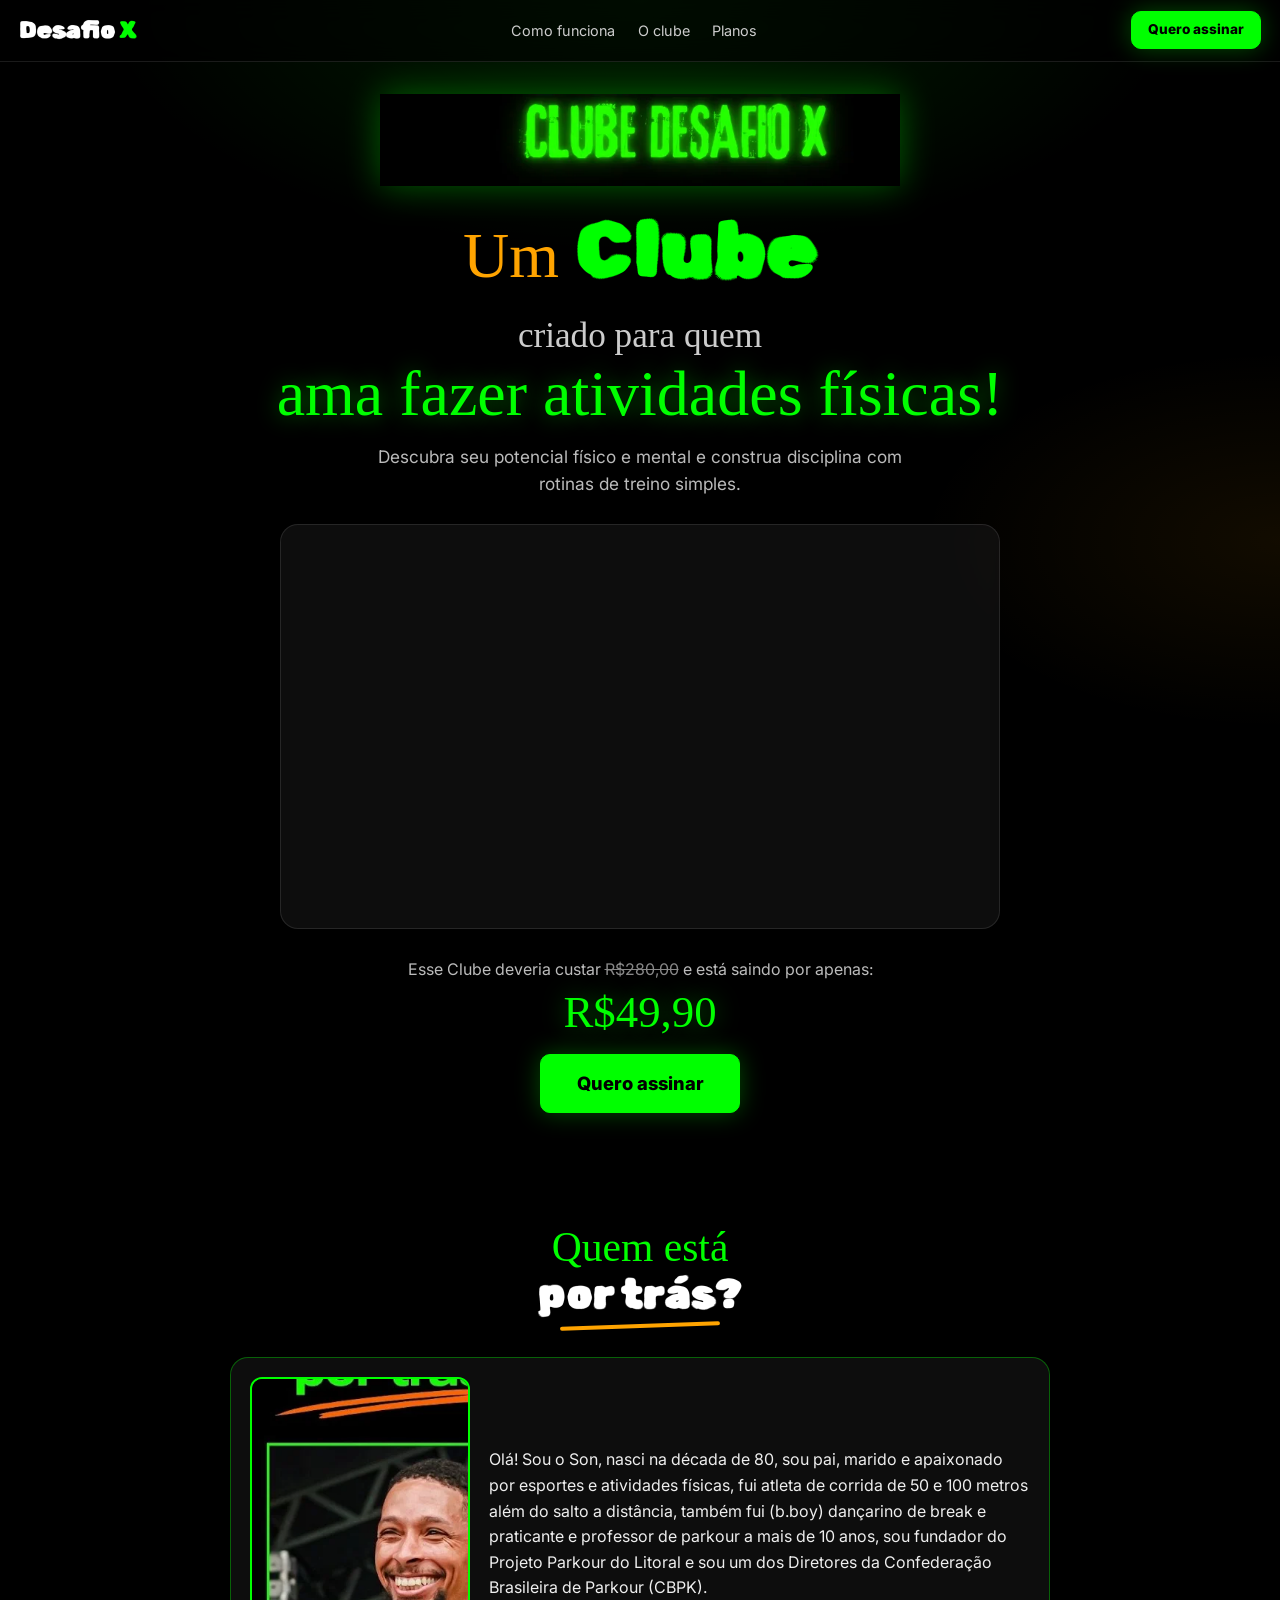
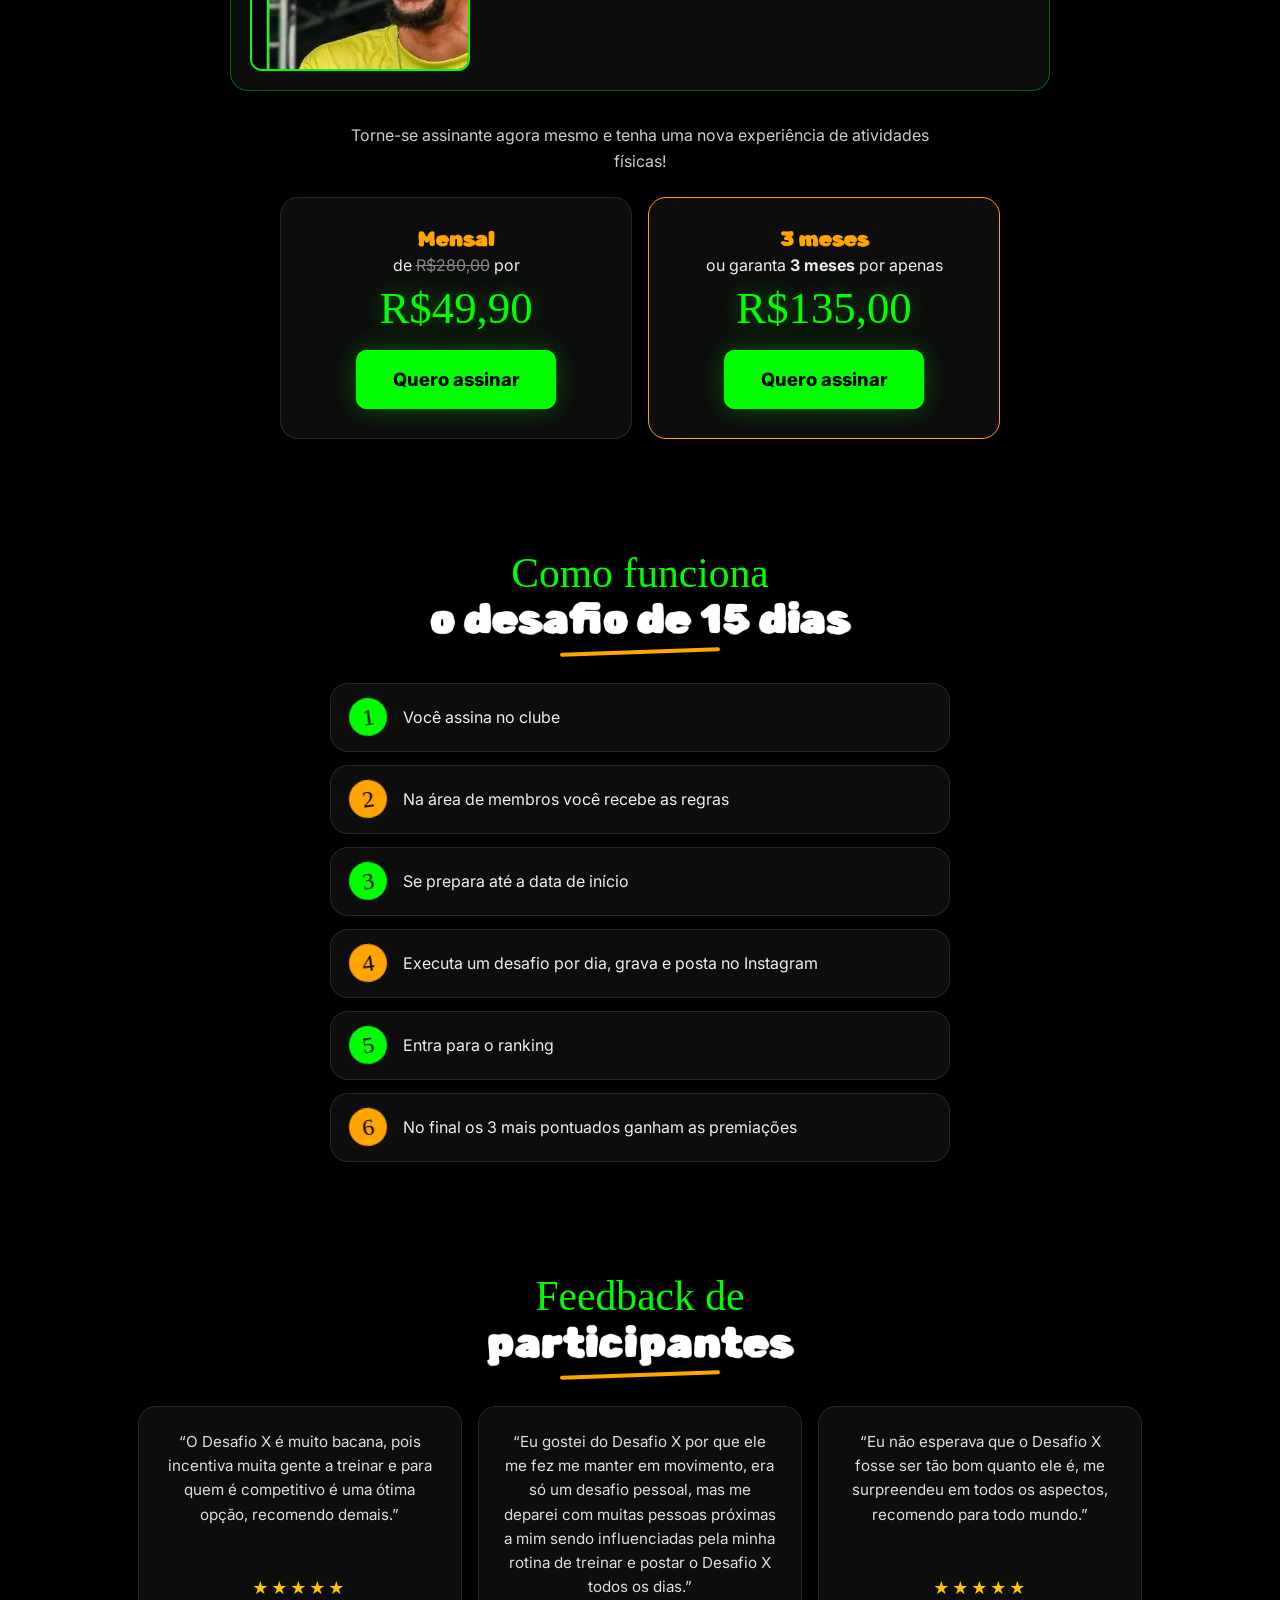
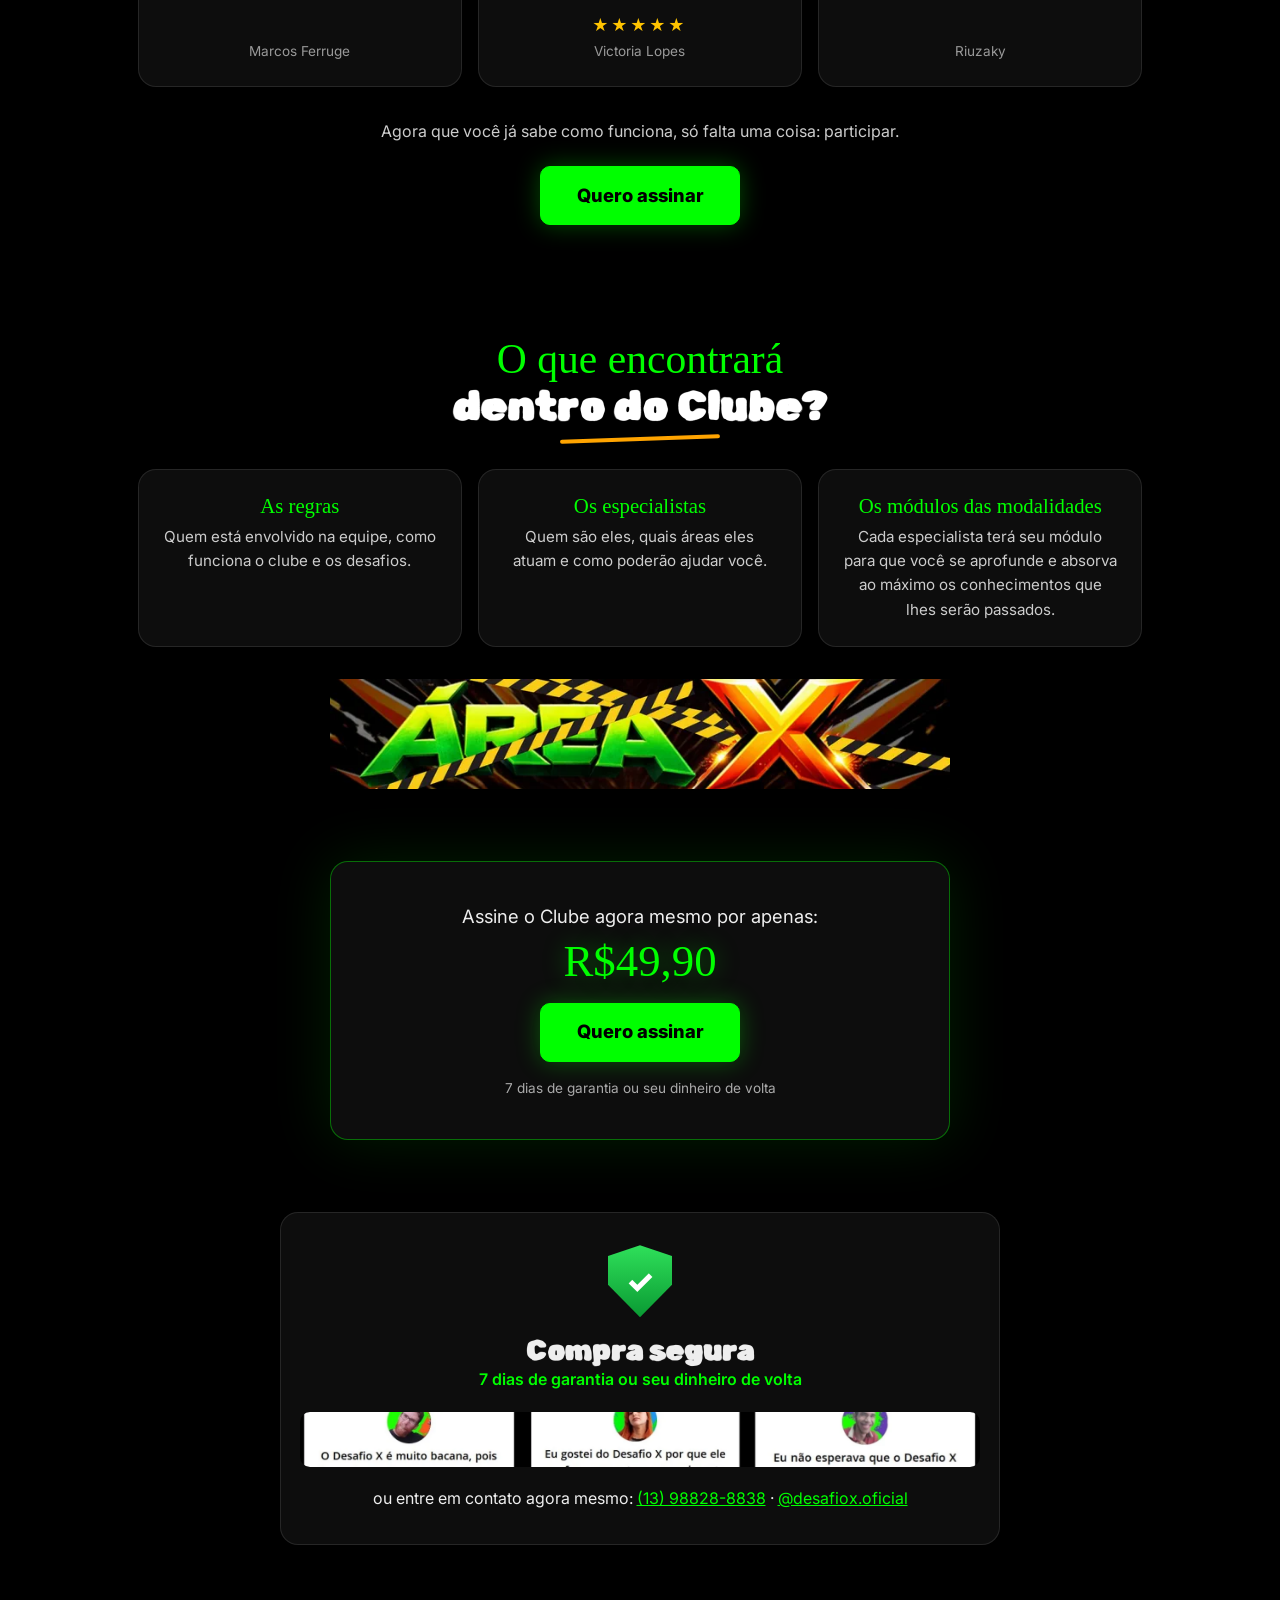
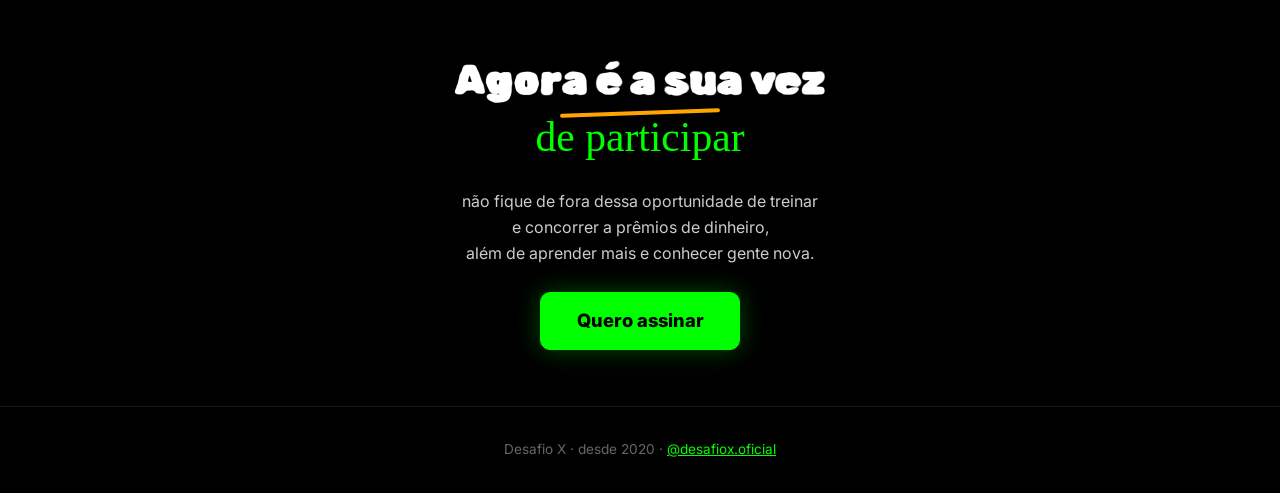
==== index.html @ 3791767a "Desafio X landing page" ====
<!doctype html>
<html lang="pt-BR">
<head>
<meta charset="utf-8">
<meta name="viewport" content="width=device-width,initial-scale=1">
<title>Clube Desafio X — treine, poste e concorra a prêmios em dinheiro</title>
<meta name="description" content="Um clube criado para quem ama fazer atividades físicas. Assine por R$49,90/mês ou 3 meses por R$135,00. 7 dias de garantia.">
<meta property="og:title" content="Clube Desafio X"><meta property="og:image" content="assets/clube-desafio-x.webp">
<meta name="theme-color" content="#000000">
<link rel="preconnect" href="https://fonts.googleapis.com"><link rel="preconnect" href="https://fonts.gstatic.com" crossorigin>
<link href="https://fonts.googleapis.com/css2?family=Rubik+Spray+Paint&family=Permanent+Marker&family=Inter:wght@400;600;800&display=swap" rel="stylesheet">
<link rel="stylesheet" href="css/style.css">
</head>
<body>
<header class="nav">
  <a href="#topo" class="logo">Desafio <span>X</span></a>
  <nav><a href="#como-funciona">Como funciona</a><a href="#clube">O clube</a><a href="#planos">Planos</a></nav>
  <a class="btn btn-sm" href="https://pay.kiwify.com.br/g9sPenn">Quero assinar</a>
</header>

<main id="topo">
<section class="hero">
  <img class="hero-banner" src="assets/clube-desafio-x.webp" alt="Clube Desafio X" width="720" height="128">
  <h1><span class="tag">Um</span> <span class="spray">Clube</span><br><small>criado para quem</small><br><em>ama fazer atividades físicas!</em></h1>
  <p class="lead">Descubra seu potencial físico e mental e construa disciplina com rotinas de treino simples.</p>
  <div class="video card"><iframe src="https://www.youtube-nocookie.com/embed/Js1DdmX9oyU" title="Desafio X" loading="lazy" allow="encrypted-media; picture-in-picture" allowfullscreen></iframe></div>
  <p class="price-line">Esse Clube deveria custar <s>R$280,00</s> e está saindo por apenas:</p>
  <p class="big-price">R$49,90</p>
  <a class="btn" href="https://pay.kiwify.com.br/g9sPenn">Quero assinar</a>
</section>

<section id="quem" class="sec">
  <h2 class="graf">Quem está <b>por trás?</b></h2>
  <div class="card bio">
    <img src="assets/son.webp" alt="Son, fundador do Desafio X" width="292" height="392" loading="lazy">
    <p>Olá! Sou o Son, nasci na década de 80, sou pai, marido e apaixonado por esportes e atividades físicas, fui atleta de corrida de 50 e 100 metros além do salto a distância, também fui (b.boy) dançarino de break e praticante e professor de parkour a mais de 10 anos, sou fundador do Projeto Parkour do Litoral e sou um dos Diretores da Confederação Brasileira de Parkour (CBPK).</p>
  </div>
  <p class="center">Torne-se assinante agora mesmo e tenha uma nova experiência de atividades físicas!</p>
  <div class="plans" id="planos">
    <div class="card plan"><span class="pl">Mensal</span><p>de <s>R$280,00</s> por</p><p class="big-price">R$49,90</p><a class="btn" href="https://pay.kiwify.com.br/g9sPenn">Quero assinar</a></div>
    <div class="card plan hot"><span class="pl">3 meses</span><p>ou garanta <b>3 meses</b> por apenas</p><p class="big-price">R$135,00</p><a class="btn" href="https://pay.kiwify.com.br/g9sPenn">Quero assinar</a></div>
  </div>
</section>

<section id="como-funciona" class="sec">
  <h2 class="graf">Como funciona <b>o desafio de 15 dias</b></h2>
  <ol class="steps">
    <li class="card">Você assina no clube</li>
    <li class="card">Na área de membros você recebe as regras</li>
    <li class="card">Se prepara até a data de início</li>
    <li class="card">Executa um desafio por dia, grava e posta no Instagram</li>
    <li class="card">Entra para o ranking</li>
    <li class="card">No final os 3 mais pontuados ganham as premiações</li>
  </ol>
</section>

<section id="feedback" class="sec">
  <h2 class="graf">Feedback de <b>participantes</b></h2>
  <div class="reviews">
    <figure class="card"><blockquote>“O Desafio X é muito bacana, pois incentiva muita gente a treinar e para quem é competitivo é uma ótima opção, recomendo demais.”</blockquote><div class="stars">★★★★★</div><figcaption>Marcos Ferruge</figcaption></figure>
    <figure class="card"><blockquote>“Eu gostei do Desafio X por que ele me fez me manter em movimento, era só um desafio pessoal, mas me deparei com muitas pessoas próximas a mim sendo influenciadas pela minha rotina de treinar e postar o Desafio X todos os dias.”</blockquote><div class="stars">★★★★★</div><figcaption>Victoria Lopes</figcaption></figure>
    <figure class="card"><blockquote>“Eu não esperava que o Desafio X fosse ser tão bom quanto ele é, me surpreendeu em todos os aspectos, recomendo para todo mundo.”</blockquote><div class="stars">★★★★★</div><figcaption>Riuzaky</figcaption></figure>
  </div>
  <p class="center">Agora que você já sabe como funciona, só falta uma coisa: participar.</p>
  <a class="btn" href="https://pay.kiwify.com.br/g9sPenn">Quero assinar</a>
</section>

<section id="clube" class="sec">
  <h2 class="graf">O que encontrará <b>dentro do Clube?</b></h2>
  <div class="features">
    <div class="card"><h3>As regras</h3><p>Quem está envolvido na equipe, como funciona o clube e os desafios.</p></div>
    <div class="card"><h3>Os especialistas</h3><p>Quem são eles, quais áreas eles atuam e como poderão ajudar você.</p></div>
    <div class="card"><h3>Os módulos das modalidades</h3><p>Cada especialista terá seu módulo para que você se aprofunde e absorva ao máximo os conhecimentos que lhes serão passados.</p></div>
  </div>
  <a href="https://pay.kiwify.com.br/g9sPenn" class="areax"><img src="assets/area-x.webp" alt="Área X" width="720" height="128" loading="lazy"></a>
</section>

<section class="sec cta card glow">
  <p class="pre">Assine o Clube agora mesmo por apenas:</p>
  <p class="big-price">R$49,90</p>
  <a class="btn" href="https://pay.kiwify.com.br/g9sPenn">Quero assinar</a>
  <p class="small">7 dias de garantia ou seu dinheiro de volta</p>
</section>

<section class="sec">
  <div class="card secure">
    <div class="shield">✓</div>
    <h2>Compra segura</h2>
    <p class="g">7 dias de garantia ou seu dinheiro de volta</p>
    <img src="assets/pagamentos.webp" alt="Visa, Mastercard, Maestro e Pix" width="1600" height="130" loading="lazy">
    <p>ou entre em contato agora mesmo: <a href="https://wa.me/5513988288838">(13) 98828-8838</a> · <a href="https://instagram.com/desafiox.oficial">@desafiox.oficial</a></p>
  </div>
</section>

<section class="sec final">
  <h2 class="graf"><b>Agora é a sua vez</b> de participar</h2>
  <p>não fique de fora dessa oportunidade de treinar<br>e concorrer a prêmios de dinheiro,<br>além de aprender mais e conhecer gente nova.</p>
  <a class="btn" href="https://pay.kiwify.com.br/g9sPenn">Quero assinar</a>
</section>
</main>
<footer>Desafio X · desde 2020 · <a href="https://instagram.com/desafiox.oficial">@desafiox.oficial</a></footer>
</body></html>
---- css/style.css ----
:root{--g:#00ff00;--o:#ffa400;--bg:#000;--card:rgba(255,255,255,.05);--line:rgba(255,255,255,.1)}
*{box-sizing:border-box;margin:0}
html{scroll-behavior:smooth}
body{background:#000;color:#eee;font:16px/1.6 Inter,system-ui,sans-serif;-webkit-font-smoothing:antialiased;
 background-image:radial-gradient(60% 40% at 50% 0,rgba(0,255,0,.12),transparent 70%),radial-gradient(40% 30% at 100% 60%,rgba(255,164,0,.07),transparent 70%);background-attachment:fixed}
a{color:var(--g)}
img{max-width:100%;height:auto;display:block}
.nav{position:sticky;top:0;z-index:9;display:flex;align-items:center;gap:1rem;justify-content:space-between;padding:.7rem 1.2rem;background:rgba(0,0,0,.6);backdrop-filter:blur(12px);border-bottom:1px solid var(--line)}
.logo{font:1.5rem 'Rubik Spray Paint',cursive;color:#fff;text-decoration:none}.logo span{color:var(--g)}
.nav nav{display:none;gap:1.4rem}.nav nav a{color:#ccc;text-decoration:none;font-size:.9rem}.nav nav a:hover{color:var(--g)}
@media(min-width:800px){.nav nav{display:flex}}
main{max-width:1040px;margin:auto;padding:0 1.1rem}
.sec,.hero{padding:3.5rem 0;text-align:center}
.hero{padding-top:2rem}
.hero-banner{margin:0 auto 1.4rem;width:min(520px,100%);filter:drop-shadow(0 0 18px rgba(0,255,0,.35))}
h1{font-family:'Permanent Marker',cursive;font-weight:400;line-height:1.05;font-size:clamp(2.2rem,7vw,4rem)}
h1 small{font-size:.55em;color:#ccc}h1 em{font-style:normal;color:var(--g);text-shadow:0 0 22px rgba(0,255,0,.45)}
.spray{font-family:'Rubik Spray Paint',cursive;color:var(--g);font-size:1.25em}
.tag{color:var(--o)}
.lead{max-width:560px;margin:1rem auto 1.6rem;color:#bbb;font-size:1.08rem}
.card{background:var(--card);border:1px solid var(--line);border-radius:18px;backdrop-filter:blur(8px)}
.video{max-width:720px;margin:0 auto 1.8rem;aspect-ratio:16/9;overflow:hidden;padding:0}
.video iframe{width:100%;height:100%;border:0}
.price-line{color:#bbb}s{color:#888}
.big-price{font:2.8rem 'Permanent Marker',cursive;color:var(--g);text-shadow:0 0 24px rgba(0,255,0,.4);margin:.2rem 0 1rem}
.btn{display:inline-block;font-weight:800;font-size:1.15rem;background:var(--g);color:#000;border:1px solid var(--g);border-radius:10px;padding:.85rem 2.2rem;text-decoration:none;transition:.25s;box-shadow:0 0 24px rgba(0,255,0,.3)}
.btn:hover{background:#000;color:#fff;border-color:#fff;box-shadow:none}
.btn-sm{font-size:.85rem;padding:.45rem 1rem}
.graf{font:400 clamp(1.8rem,5vw,2.6rem)/1.1 'Permanent Marker',cursive;color:var(--g);margin-bottom:1.8rem}
.graf b{display:block;font-family:'Rubik Spray Paint',cursive;font-weight:400;color:#fff;position:relative}
.graf b::after{content:"";display:block;width:160px;height:4px;margin:.5rem auto 0;background:var(--o);border-radius:4px;transform:rotate(-2deg)}
.bio{display:grid;gap:1.2rem;padding:1.2rem;text-align:left;align-items:center;max-width:820px;margin:0 auto 2rem;border-color:rgba(0,255,0,.35)}
.bio img{border-radius:12px;border:2px solid var(--g);width:180px;margin:auto}
@media(min-width:700px){.bio{grid-template-columns:220px 1fr}.bio img{width:100%}}
.center{max-width:600px;margin:0 auto 1.4rem;color:#ccc}
.plans{display:grid;gap:1rem;max-width:720px;margin:auto}
@media(min-width:640px){.plans{grid-template-columns:1fr 1fr}}
.plan{padding:1.8rem 1rem}.plan.hot{border-color:var(--o)}
.pl{font:1.3rem 'Rubik Spray Paint',cursive;color:var(--o)}
.steps{list-style:none;padding:0;display:grid;gap:.8rem;max-width:620px;margin:auto;counter-reset:s}
.steps li{counter-increment:s;display:flex;align-items:center;gap:1rem;padding:.9rem 1.1rem;text-align:left}
.steps li::before{content:counter(s);flex:none;width:2.4rem;height:2.4rem;display:grid;place-items:center;font:1.5rem 'Permanent Marker',cursive;color:#000;background:var(--g);border-radius:50%;transform:rotate(-8deg)}
.steps li:nth-child(even)::before{background:var(--o)}
.reviews,.features{display:grid;gap:1rem;margin-bottom:2rem}
@media(min-width:800px){.reviews,.features{grid-template-columns:repeat(3,1fr)}}
.reviews figure{padding:1.4rem;margin:0;display:flex;flex-direction:column;justify-content:space-between}
blockquote{color:#ddd;font-size:.95rem}.stars{color:#ffc400;margin:.8rem 0 .2rem;letter-spacing:2px}
figcaption{color:#999;font-size:.85rem}
.features .card{padding:1.5rem}.features h3{font:1.3rem 'Permanent Marker',cursive;color:var(--g);font-weight:400;margin-bottom:.4rem}
.features p{color:#ccc;font-size:.95rem}
.areax img{margin:auto;width:min(620px,100%);transition:transform .3s}.areax:hover img{transform:scale(1.03)}
.cta{padding:2.5rem 1rem;max-width:620px;margin:1rem auto}
.glow{border-color:rgba(0,255,0,.4);box-shadow:0 0 60px rgba(0,255,0,.12)}
.pre{font-size:1.15rem}.small{font-size:.85rem;color:#aaa;margin-top:1rem}
.secure{max-width:720px;margin:auto;padding:2rem 1.2rem}
.shield{width:64px;height:72px;margin:0 auto 1rem;display:grid;place-items:center;font-size:2rem;font-weight:800;color:#fff;background:linear-gradient(#2fe05a,#0a9a33);clip-path:polygon(50% 0,100% 15%,100% 55%,50% 100%,0 55%,0 15%)}
.secure h2{font:1.8rem 'Rubik Spray Paint',cursive;font-weight:400}
.secure .g{color:var(--g);font-weight:600;margin-bottom:1.2rem}
.secure img{border-radius:10px;margin:0 auto 1.2rem}
.final p{color:#ccc;margin-bottom:1.6rem}
footer{text-align:center;padding:2rem;color:#666;font-size:.85rem;border-top:1px solid var(--line)}
@media(prefers-reduced-motion:reduce){html{scroll-behavior:auto}*{transition:none!important}}
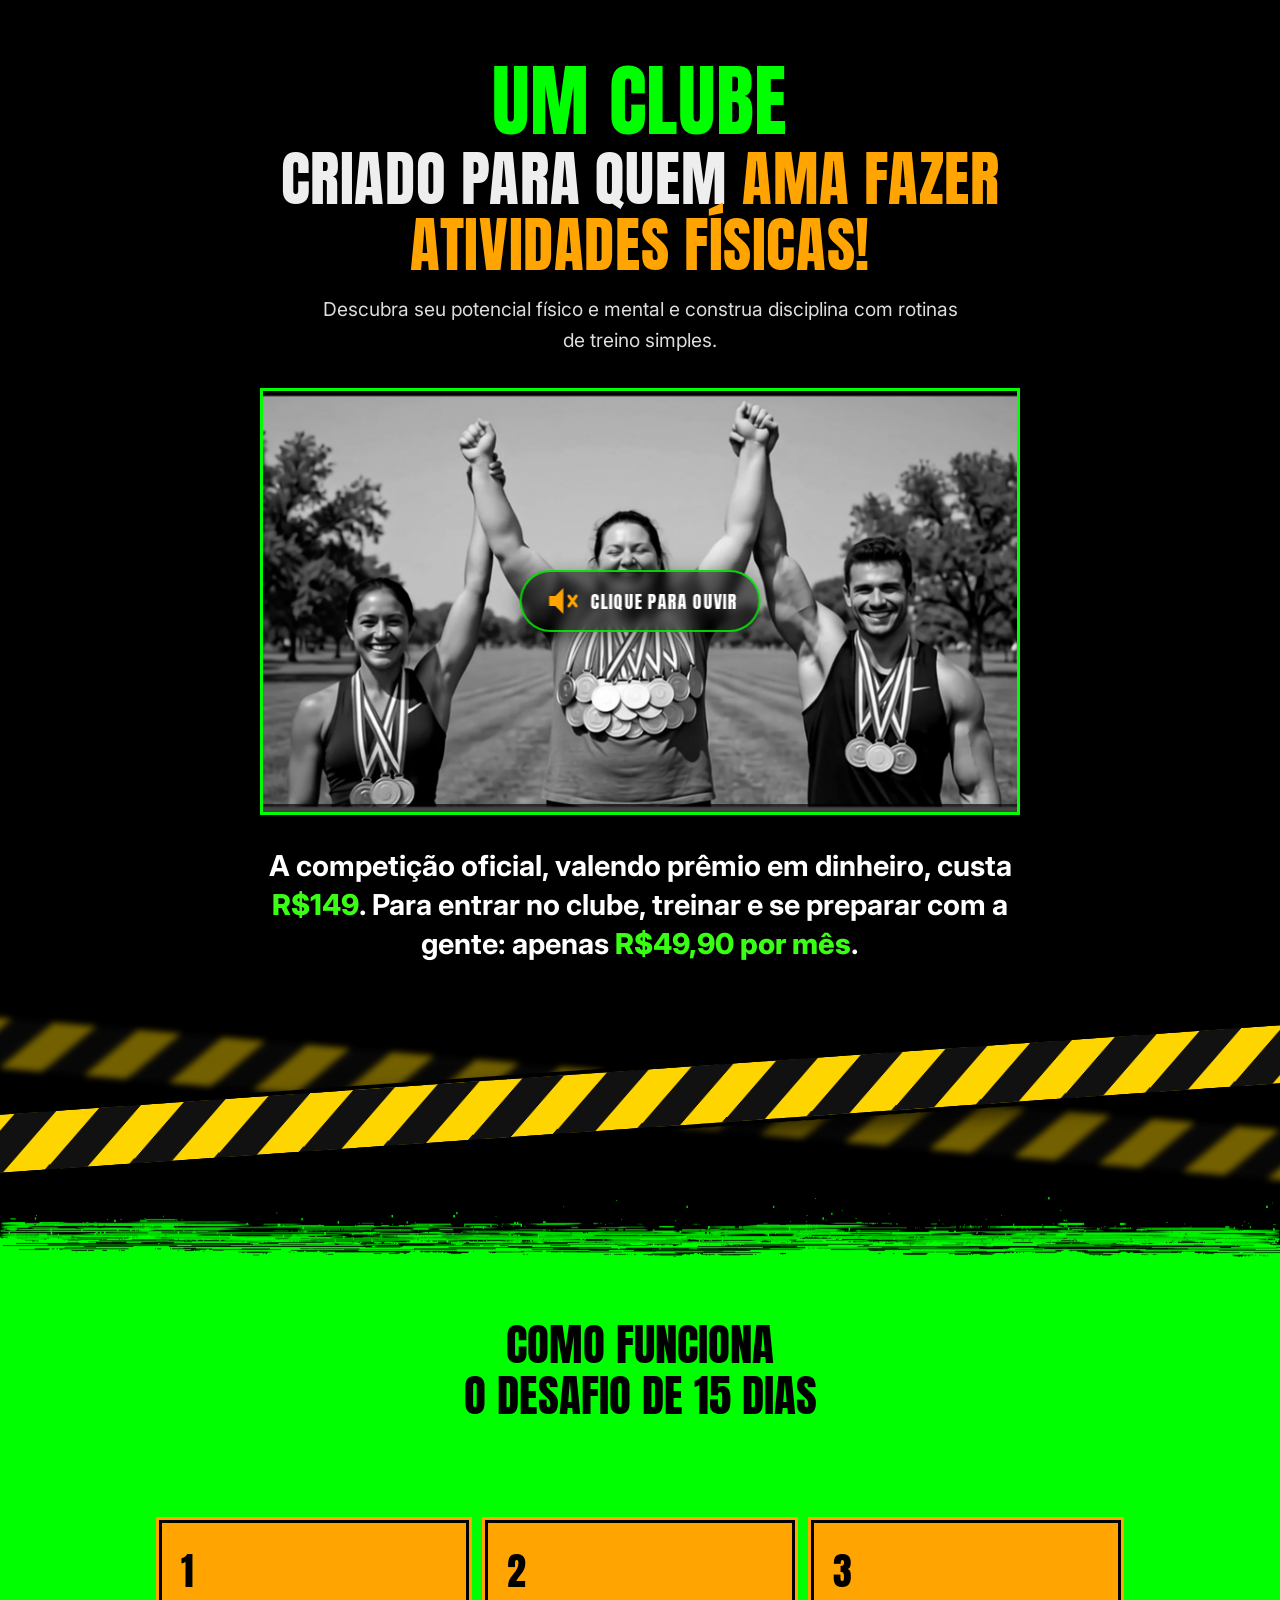
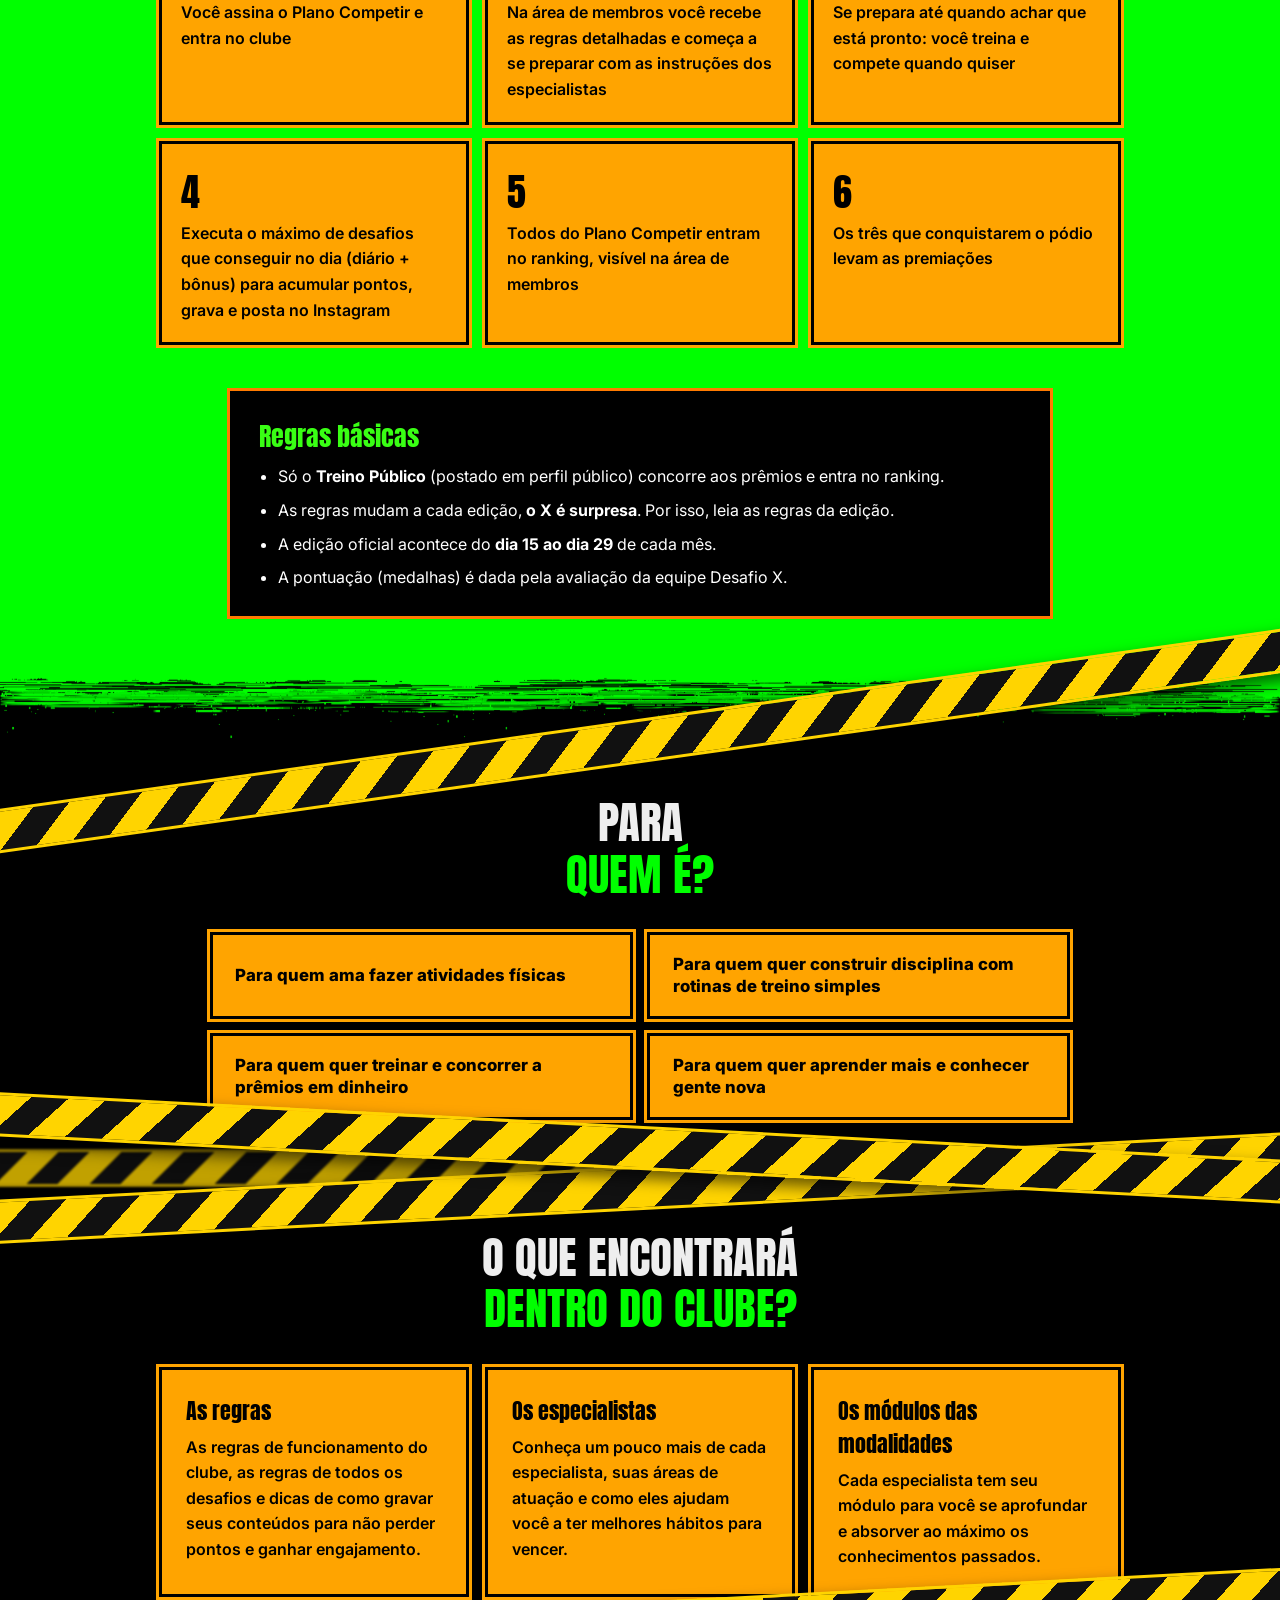
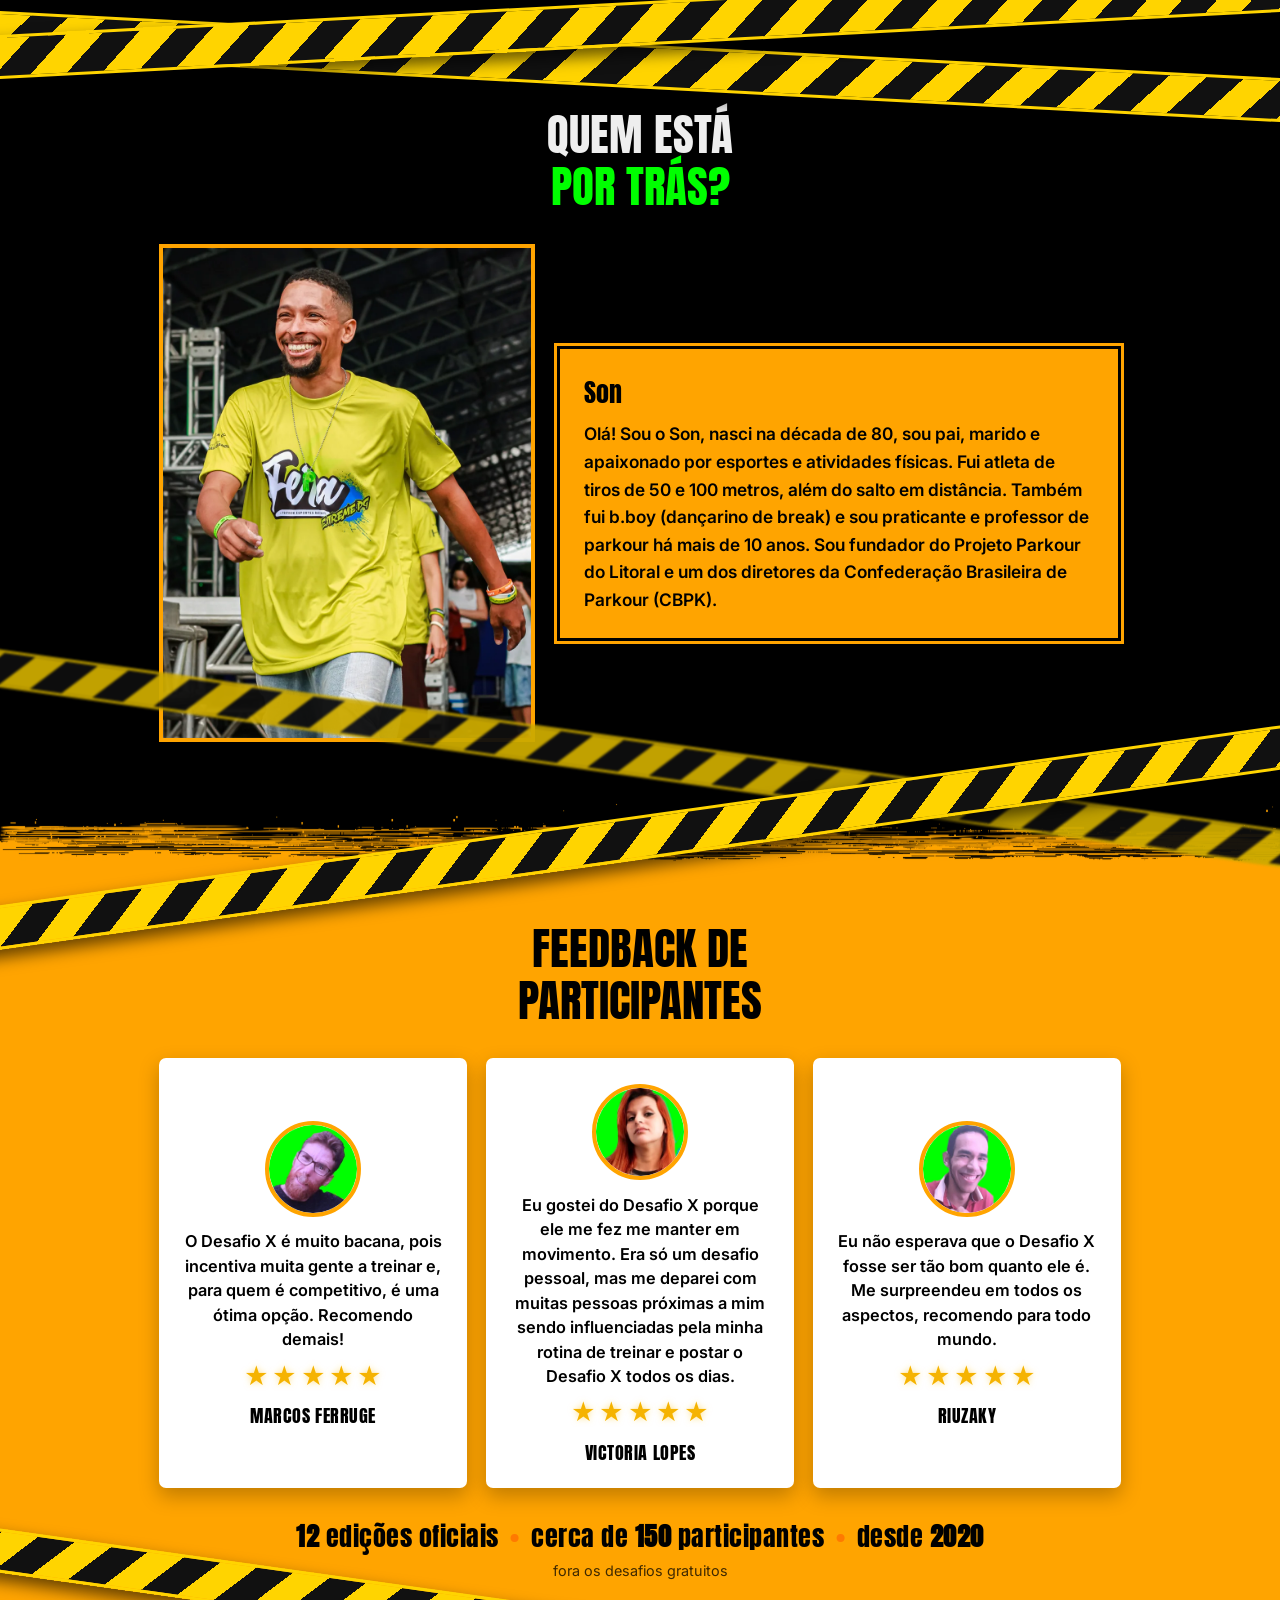
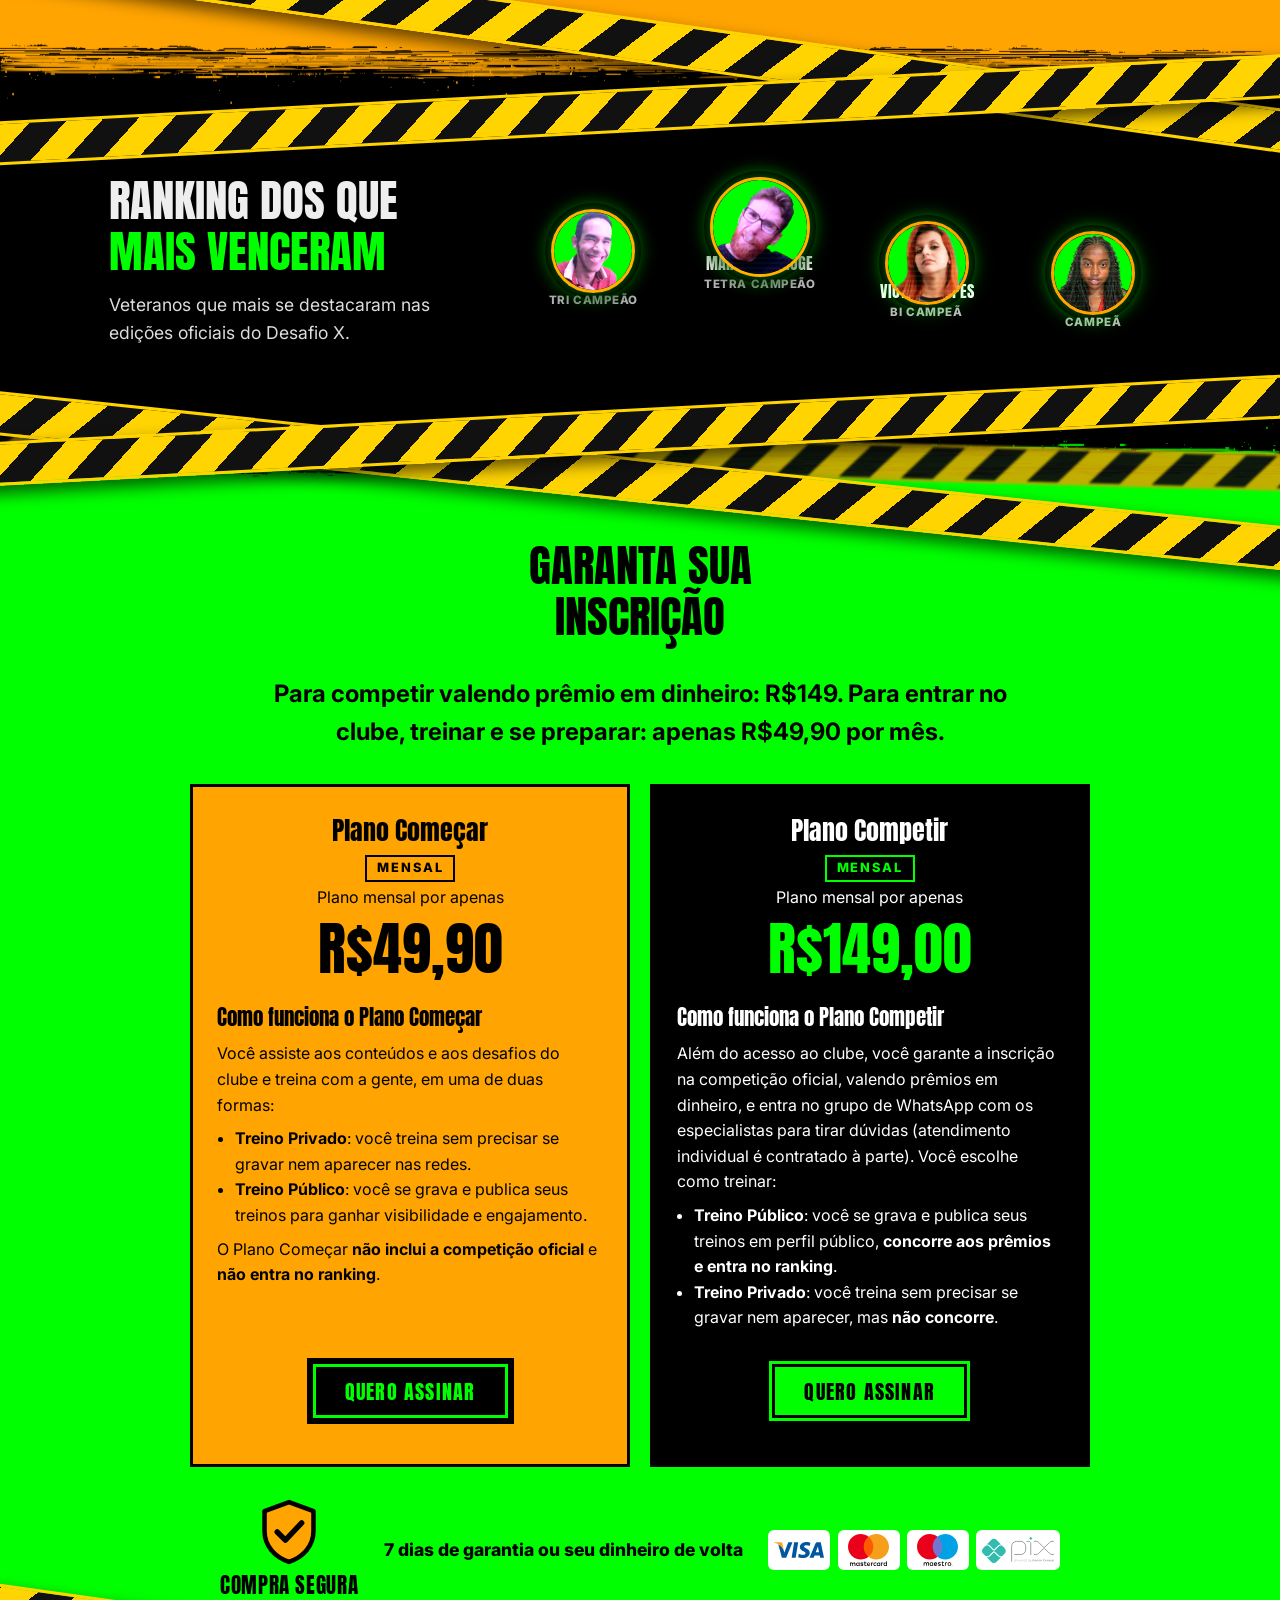
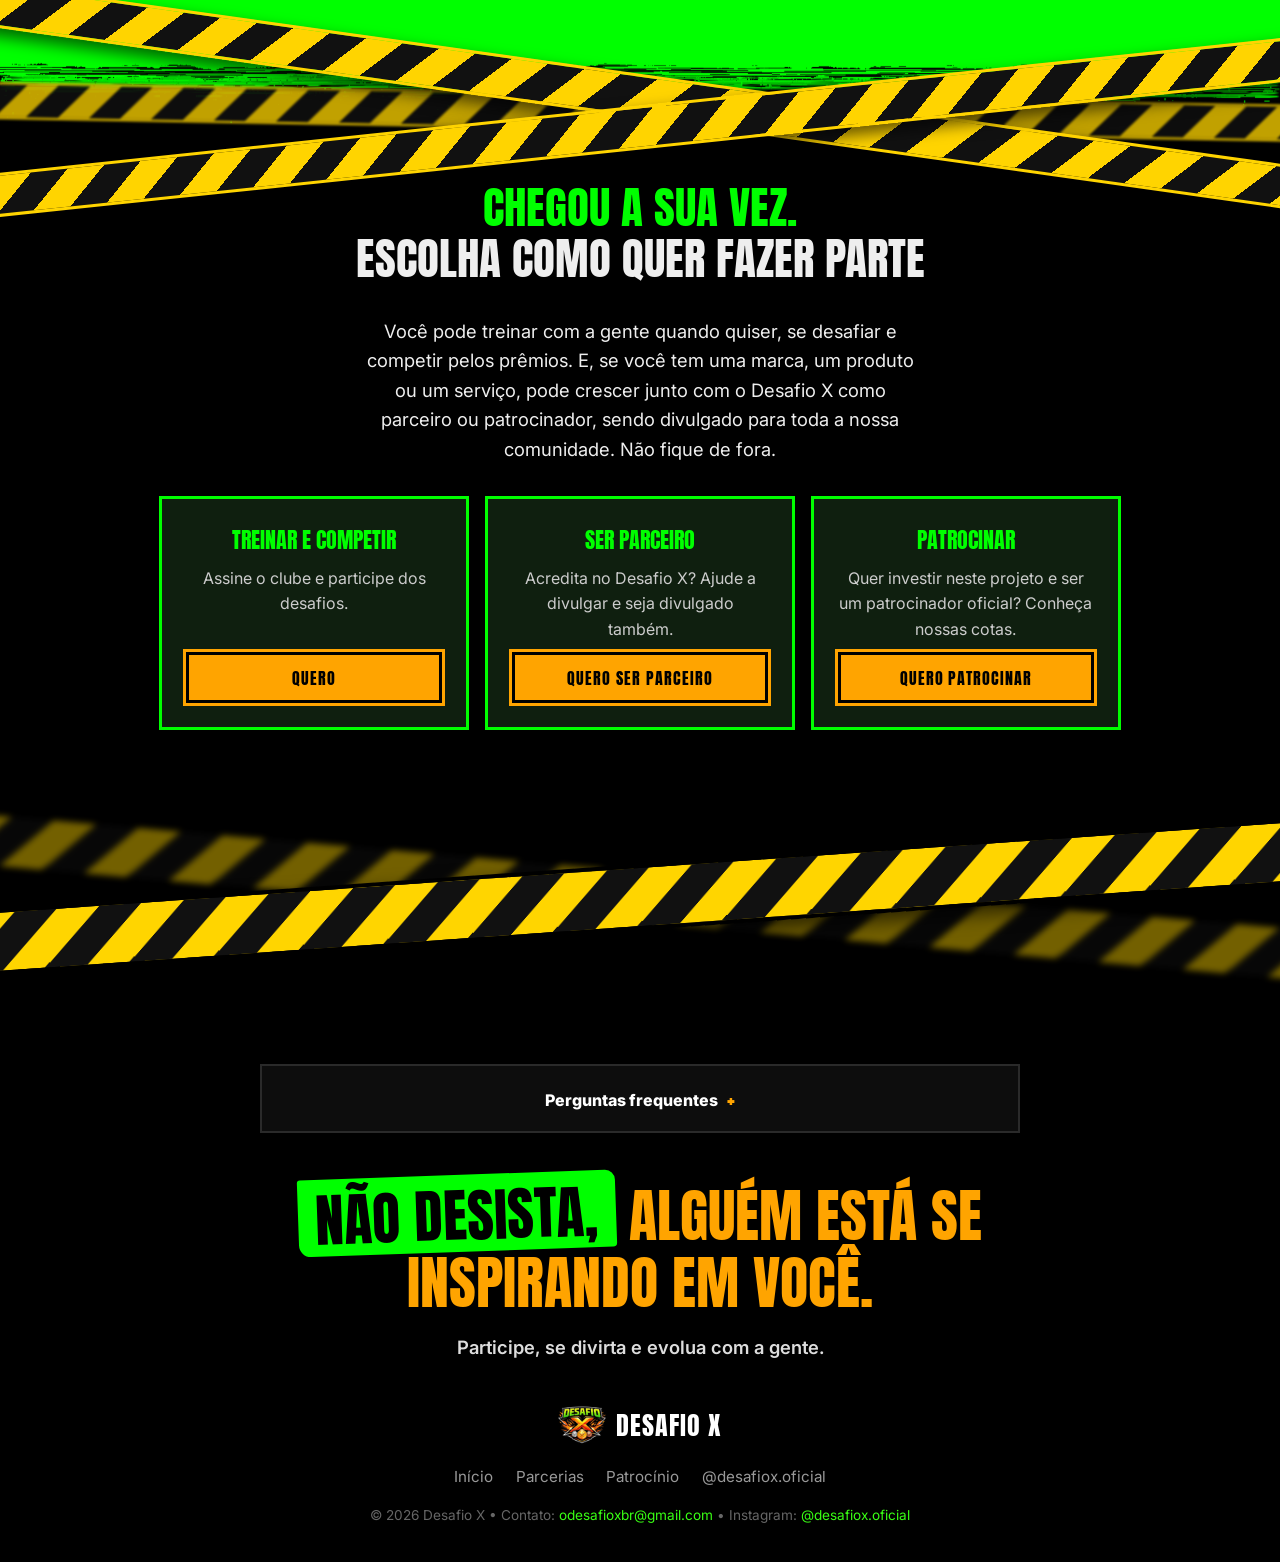
==== commit 212e73de: "Replace the Desafio X site with the approved hub. Swap the landing page, parcerias, patrocinio, blog" ====
--- a/index.html
+++ b/index.html
@@ -1,102 +1,220 @@
 <!doctype html>
-<html lang="pt-BR">
+<html lang="pt-BR" class="js">
 <head>
 <meta charset="utf-8">
+<meta name="robots" content="noindex, nofollow">
 <meta name="viewport" content="width=device-width,initial-scale=1">
 <title>Clube Desafio X — treine, poste e concorra a prêmios em dinheiro</title>
-<meta name="description" content="Um clube criado para quem ama fazer atividades físicas. Assine por R$49,90/mês ou 3 meses por R$135,00. 7 dias de garantia.">
+  <link rel="icon" type="image/png" href="assets/favicon.png">
+  <link rel="icon" href="favicon.ico" sizes="any">
+  <link rel="apple-touch-icon" href="assets/apple-touch-icon.png">
+<meta name="description" content="Um clube criado para quem ama fazer atividades físicas. Plano Começar por R$49,90/mês ou Plano Competir por R$149,00/mês. 7 dias de garantia.">
 <meta property="og:title" content="Clube Desafio X"><meta property="og:image" content="assets/clube-desafio-x.webp">
 <meta name="theme-color" content="#000000">
 <link rel="preconnect" href="https://fonts.googleapis.com"><link rel="preconnect" href="https://fonts.gstatic.com" crossorigin>
-<link href="https://fonts.googleapis.com/css2?family=Rubik+Spray+Paint&family=Permanent+Marker&family=Inter:wght@400;600;800&display=swap" rel="stylesheet">
-<link rel="stylesheet" href="css/style.css">
+<link href="https://fonts.googleapis.com/css2?family=Anton&family=Inter:wght@400;600;800&display=swap" rel="stylesheet">
+<link rel="stylesheet" href="css/style.css?v=102">
 </head>
 <body>
-<header class="nav">
-  <a href="#topo" class="logo">Desafio <span>X</span></a>
-  <nav><a href="#como-funciona">Como funciona</a><a href="#clube">O clube</a><a href="#planos">Planos</a></nav>
-  <a class="btn btn-sm" href="https://pay.kiwify.com.br/g9sPenn">Quero assinar</a>
-</header>
 
 <main id="topo">
 <section class="hero">
-  <img class="hero-banner" src="assets/clube-desafio-x.webp" alt="Clube Desafio X" width="720" height="128">
-  <h1><span class="tag">Um</span> <span class="spray">Clube</span><br><small>criado para quem</small><br><em>ama fazer atividades físicas!</em></h1>
+  <h1><span class="spray">Um Clube</span> criado para quem <em>ama fazer atividades físicas!</em></h1>
   <p class="lead">Descubra seu potencial físico e mental e construa disciplina com rotinas de treino simples.</p>
-  <div class="video card"><iframe src="https://www.youtube-nocookie.com/embed/Js1DdmX9oyU" title="Desafio X" loading="lazy" allow="encrypted-media; picture-in-picture" allowfullscreen></iframe></div>
-  <p class="price-line">Esse Clube deveria custar <s>R$280,00</s> e está saindo por apenas:</p>
-  <p class="big-price">R$49,90</p>
-  <a class="btn" href="https://pay.kiwify.com.br/g9sPenn">Quero assinar</a>
-</section>
-
-<section id="quem" class="sec">
-  <h2 class="graf">Quem está <b>por trás?</b></h2>
-  <div class="card bio">
-    <img src="assets/son.webp" alt="Son, fundador do Desafio X" width="292" height="392" loading="lazy">
-    <p>Olá! Sou o Son, nasci na década de 80, sou pai, marido e apaixonado por esportes e atividades físicas, fui atleta de corrida de 50 e 100 metros além do salto a distância, também fui (b.boy) dançarino de break e praticante e professor de parkour a mais de 10 anos, sou fundador do Projeto Parkour do Litoral e sou um dos Diretores da Confederação Brasileira de Parkour (CBPK).</p>
-  </div>
-  <p class="center">Torne-se assinante agora mesmo e tenha uma nova experiência de atividades físicas!</p>
-  <div class="plans" id="planos">
-    <div class="card plan"><span class="pl">Mensal</span><p>de <s>R$280,00</s> por</p><p class="big-price">R$49,90</p><a class="btn" href="https://pay.kiwify.com.br/g9sPenn">Quero assinar</a></div>
-    <div class="card plan hot"><span class="pl">3 meses</span><p>ou garanta <b>3 meses</b> por apenas</p><p class="big-price">R$135,00</p><a class="btn" href="https://pay.kiwify.com.br/g9sPenn">Quero assinar</a></div>
-  </div>
-</section>
-
-<section id="como-funciona" class="sec">
+  <div class="video vplayer"><video muted autoplay loop playsinline preload="auto" disablepictureinpicture controlslist="nodownload noplaybackrate nofullscreen" poster="assets/video/poster.webp"><source src="assets/video/desafiox_vendas.mp4?v=13" type="video/mp4">Seu navegador não suporta vídeo.</video><button class="vplay" type="button" aria-label="Ativar o som e assistir do início"><span class="vsound"><svg viewBox="0 0 24 24" aria-hidden="true"><path d="M3 9v6h4l5 5V4L7 9H3z"/><path d="M16.5 8.5l5 7M21.5 8.5l-5 7" stroke-width="2.2" stroke-linecap="round" fill="none"/></svg><b>Clique para ouvir</b></span></button><div class="vbar" aria-hidden="true"><i></i></div></div>
+  <p class="hero-price">A competição oficial, valendo prêmio em dinheiro, custa <b>R$149</b>. Para entrar no clube, treinar e se preparar com a gente: apenas <b>R$49,90 por mês</b>.</p>
+</section>
+
+<div class="ribbons" aria-hidden="true">
+  <div class="rib back"><div class="rib-track"></div></div>
+  <div class="rib front"><div class="rib-track"></div></div>
+</div>
+
+<div class="blk blk-green">
+<img class="brush" src="assets/pincel-verde-topo.webp" alt="" aria-hidden="true" width="2400" height="90">
+<div class="blk-in"><section id="como-funciona" class="sec">
   <h2 class="graf">Como funciona <b>o desafio de 15 dias</b></h2>
-  <ol class="steps">
-    <li class="card">Você assina no clube</li>
-    <li class="card">Na área de membros você recebe as regras</li>
-    <li class="card">Se prepara até a data de início</li>
-    <li class="card">Executa um desafio por dia, grava e posta no Instagram</li>
-    <li class="card">Entra para o ranking</li>
-    <li class="card">No final os 3 mais pontuados ganham as premiações</li>
-  </ol>
-</section>
-
-<section id="feedback" class="sec">
-  <h2 class="graf">Feedback de <b>participantes</b></h2>
-  <div class="reviews">
-    <figure class="card"><blockquote>“O Desafio X é muito bacana, pois incentiva muita gente a treinar e para quem é competitivo é uma ótima opção, recomendo demais.”</blockquote><div class="stars">★★★★★</div><figcaption>Marcos Ferruge</figcaption></figure>
-    <figure class="card"><blockquote>“Eu gostei do Desafio X por que ele me fez me manter em movimento, era só um desafio pessoal, mas me deparei com muitas pessoas próximas a mim sendo influenciadas pela minha rotina de treinar e postar o Desafio X todos os dias.”</blockquote><div class="stars">★★★★★</div><figcaption>Victoria Lopes</figcaption></figure>
-    <figure class="card"><blockquote>“Eu não esperava que o Desafio X fosse ser tão bom quanto ele é, me surpreendeu em todos os aspectos, recomendo para todo mundo.”</blockquote><div class="stars">★★★★★</div><figcaption>Riuzaky</figcaption></figure>
-  </div>
-  <p class="center">Agora que você já sabe como funciona, só falta uma coisa: participar.</p>
-  <a class="btn" href="https://pay.kiwify.com.br/g9sPenn">Quero assinar</a>
-</section>
+  <div class="steps-wrap"><ol class="steps rev">
+    <li>Você assina o Plano Competir e entra no clube</li>
+    <li>Na área de membros você recebe as regras detalhadas e começa a se preparar com as instruções dos especialistas</li>
+    <li>Se prepara até quando achar que está pronto: você treina e compete quando quiser</li>
+    <li>Executa o máximo de desafios que conseguir no dia (diário + bônus) para acumular pontos, grava e posta no Instagram</li>
+    <li>Todos do Plano Competir entram no ranking, visível na área de membros</li>
+    <li>Os três que conquistarem o pódio levam as premiações</li>
+  </ol></div>
+  <div class="regras">
+    <h3>Regras básicas</h3>
+    <ul>
+      <li>Só o <b>Treino Público</b> (postado em perfil público) concorre aos prêmios e entra no ranking.</li>
+      <li>As regras mudam a cada edição, <b>o X é surpresa</b>. Por isso, leia as regras da edição.</li>
+      <li>A edição oficial acontece do <b>dia 15 ao dia 29</b> de cada mês.</li>
+      <li>A pontuação (medalhas) é dada pela avaliação da equipe Desafio X.</li>
+    </ul>
+  </div>
+</section></div>
+<img class="brush bot" src="assets/pincel-verde-base.webp" alt="" aria-hidden="true" width="2400" height="90">
+</div>
+
+<div class="seam s1" aria-hidden="true"><span class="tp f a"></span></div>
+
+<section class="sec">
+  <h2 class="graf">Para <b>quem é?</b></h2>
+  <ul class="checks">
+    <li>Para quem ama fazer atividades físicas</li>
+    <li>Para quem quer construir disciplina com rotinas de treino simples</li>
+    <li>Para quem quer treinar e concorrer a prêmios em dinheiro</li>
+    <li>Para quem quer aprender mais e conhecer gente nova</li>
+  </ul>
+</section>
+
+<div class="seam s2" aria-hidden="true"><span class="tp k c"></span><span class="tp f a"></span><span class="tp f b"></span></div>
 
 <section id="clube" class="sec">
   <h2 class="graf">O que encontrará <b>dentro do Clube?</b></h2>
   <div class="features">
-    <div class="card"><h3>As regras</h3><p>Quem está envolvido na equipe, como funciona o clube e os desafios.</p></div>
-    <div class="card"><h3>Os especialistas</h3><p>Quem são eles, quais áreas eles atuam e como poderão ajudar você.</p></div>
-    <div class="card"><h3>Os módulos das modalidades</h3><p>Cada especialista terá seu módulo para que você se aprofunde e absorva ao máximo os conhecimentos que lhes serão passados.</p></div>
-  </div>
-  <a href="https://pay.kiwify.com.br/g9sPenn" class="areax"><img src="assets/area-x.webp" alt="Área X" width="720" height="128" loading="lazy"></a>
-</section>
-
-<section class="sec cta card glow">
-  <p class="pre">Assine o Clube agora mesmo por apenas:</p>
-  <p class="big-price">R$49,90</p>
-  <a class="btn" href="https://pay.kiwify.com.br/g9sPenn">Quero assinar</a>
-  <p class="small">7 dias de garantia ou seu dinheiro de volta</p>
-</section>
-
-<section class="sec">
-  <div class="card secure">
-    <div class="shield">✓</div>
-    <h2>Compra segura</h2>
-    <p class="g">7 dias de garantia ou seu dinheiro de volta</p>
-    <img src="assets/pagamentos.webp" alt="Visa, Mastercard, Maestro e Pix" width="1600" height="130" loading="lazy">
-    <p>ou entre em contato agora mesmo: <a href="https://wa.me/5513988288838">(13) 98828-8838</a> · <a href="https://instagram.com/desafiox.oficial">@desafiox.oficial</a></p>
-  </div>
-</section>
+    <div class="card"><h3>As regras</h3><p>As regras de funcionamento do clube, as regras de todos os desafios e dicas de como gravar seus conteúdos para não perder pontos e ganhar engajamento.</p></div>
+    <div class="card"><h3>Os especialistas</h3><p>Conheça um pouco mais de cada especialista, suas áreas de atuação e como eles ajudam você a ter melhores hábitos para vencer.</p></div>
+    <div class="card"><h3>Os módulos das modalidades</h3><p>Cada especialista tem seu módulo para você se aprofundar e absorver ao máximo os conhecimentos passados.</p></div>
+  </div>
+</section>
+
+<div class="seam s3" aria-hidden="true"><span class="tp f a"></span><span class="tp f b"></span></div>
+
+<section id="quem" class="sec">
+  <h2 class="graf">Quem está <b>por trás?</b></h2>
+  <div class="quem">
+    <img src="assets/son.webp" alt="Son, fundador do Desafio X" width="900" height="1200" loading="lazy">
+    <div class="card"><h3>Son</h3><p>Olá! Sou o Son, nasci na década de 80, sou pai, marido e apaixonado por esportes e atividades físicas. Fui atleta de tiros de 50 e 100 metros, além do salto em distância. Também fui b.boy (dançarino de break) e sou praticante e professor de parkour há mais de 10 anos. Sou fundador do Projeto Parkour do Litoral e um dos diretores da Confederação Brasileira de Parkour (CBPK).</p></div>
+  </div>
+</section>
+
+<div class="seam s4" aria-hidden="true"><span class="tp k a"></span><span class="tp f a"></span></div>
+
+<div class="blk blk-orange">
+<img class="brush" src="assets/pincel-laranja-topo.webp" alt="" aria-hidden="true" width="2400" height="90">
+<div class="blk-in"><section id="feedback" class="sec">
+  <h2 class="graf">Feedback de <b>participantes</b></h2>
+  <div class="deps">
+    <figure class="dep" tabindex="0"><img src="assets/rk-marcos.webp" alt="Marcos Ferruge" width="400" height="400" loading="lazy"><blockquote>O Desafio X é muito bacana, pois incentiva muita gente a treinar e, para quem é competitivo, é uma ótima opção. Recomendo demais!</blockquote><span class="estrelas" aria-label="5 estrelas"><i>★</i><i>★</i><i>★</i><i>★</i><i>★</i></span><figcaption>Marcos Ferruge</figcaption></figure>
+    <figure class="dep" tabindex="0"><img src="assets/rk-victoria.webp" alt="Victoria Lopes" width="400" height="400" loading="lazy"><blockquote>Eu gostei do Desafio X porque ele me fez me manter em movimento. Era só um desafio pessoal, mas me deparei com muitas pessoas próximas a mim sendo influenciadas pela minha rotina de treinar e postar o Desafio X todos os dias.</blockquote><span class="estrelas" aria-label="5 estrelas"><i>★</i><i>★</i><i>★</i><i>★</i><i>★</i></span><figcaption>Victoria Lopes</figcaption></figure>
+    <figure class="dep" tabindex="0"><img src="assets/rk-riuzaky.webp" alt="Riuzaky" width="400" height="400" loading="lazy"><blockquote>Eu não esperava que o Desafio X fosse ser tão bom quanto ele é. Me surpreendeu em todos os aspectos, recomendo para todo mundo.</blockquote><span class="estrelas" aria-label="5 estrelas"><i>★</i><i>★</i><i>★</i><i>★</i><i>★</i></span><figcaption>Riuzaky</figcaption></figure>
+  </div>
+  <div class="prova"><p class="prova-num"><b>12</b> edições oficiais <span>•</span> cerca de <b>150</b> participantes <span>•</span> desde <b>2020</b></p><p class="prova-nota">fora os desafios gratuitos</p></div>
+</section></div>
+<img class="brush bot" src="assets/pincel-laranja-base.webp" alt="" aria-hidden="true" width="2400" height="90">
+</div>
+
+<div class="seam s7" aria-hidden="true"><span class="tp f a"></span><span class="tp f b"></span></div>
+
+
+<section id="ranking" class="sec rk">
+  <div class="rk-txt">
+    <h2 class="graf">Ranking dos que <b>mais venceram</b></h2>
+    <p>Veteranos que mais se destacaram nas edições oficiais do Desafio X.</p>
+  </div>
+  <ol class="podio rev">
+    <li class="pd p2" style="--d:0"><span class="holo"><img src="assets/rk-riuzaky.webp" alt="Riuzaky" width="400" height="400" loading="lazy"></span><b class="nm">Riuzaky</b><span class="tt">Tri Campeão</span><div class="degrau"><span>2º</span></div></li>
+    <li class="pd p1" style="--d:1"><span class="holo"><img src="assets/rk-marcos.webp" alt="Marcos Ferruge" width="400" height="400" loading="lazy"></span><b class="nm">Marcos Ferruge</b><span class="tt">Tetra Campeão</span><div class="degrau"><span>1º</span></div></li>
+    <li class="pd p3" style="--d:2"><span class="holo"><img src="assets/rk-victoria.webp" alt="Victoria Lopes" width="400" height="400" loading="lazy"></span><b class="nm">Victoria Lopes</b><span class="tt">Bi Campeã</span><div class="degrau"><span>3º</span></div></li>
+    <li class="pd p4" style="--d:3"><span class="holo"><img src="assets/rk-gaby.webp" alt="Gaby" width="400" height="400" loading="lazy"></span><b class="nm">Gaby</b><span class="tt">Campeã</span><div class="degrau"><span>4º</span></div></li>
+  </ol>
+</section>
+
+<div class="seam s5" aria-hidden="true"><span class="tp f a"></span><span class="tp f b"></span><span class="tp k c"></span></div>
+
+<div class="blk blk-green">
+<img class="brush" src="assets/pincel-verde-topo.webp" alt="" aria-hidden="true" width="2400" height="90">
+<div class="blk-in"><section id="inscricao" class="sec">
+  <h2 class="graf">Garanta sua <b>inscrição</b></h2>
+  <p class="center plans-lead">Para competir valendo prêmio em dinheiro: <b>R$149</b>. Para entrar no clube, treinar e se preparar: apenas <b>R$49,90 por mês</b>.</p>
+  <div class="plans">
+    <div class="card plan"><span class="pl">Plano Começar</span><span class="per">mensal</span><p>Plano mensal por apenas</p><p class="big-price">R$49,90</p>
+      <div class="pdesc"><h3>Como funciona o Plano Começar</h3><p>Você assiste aos conteúdos e aos desafios do clube e treina com a gente, em uma de duas formas:</p><ul class="formas"><li><b>Treino Privado</b>: você treina sem precisar se gravar nem aparecer nas redes.</li><li><b>Treino Público</b>: você se grava e publica seus treinos para ganhar visibilidade e engajamento.</li></ul><p>O Plano Começar <b>não inclui a competição oficial</b> e <b>não entra no ranking</b>.</p></div>
+      <a class="btn" href="https://pay.kiwify.com.br/g9sPenn" target="_blank" rel="noopener">Quero assinar</a></div>
+    <div class="card plan hot"><span class="pl">Plano Competir</span><span class="per">mensal</span><p>Plano mensal por apenas</p><p class="big-price">R$149,00</p>
+      <div class="pdesc"><h3>Como funciona o Plano Competir</h3><p>Além do acesso ao clube, você garante a inscrição na competição oficial, valendo prêmios em dinheiro, e entra no grupo de WhatsApp com os especialistas para tirar dúvidas (atendimento individual é contratado à parte). Você escolhe como treinar:</p><ul class="formas"><li><b>Treino Público</b>: você se grava e publica seus treinos em perfil público, <b>concorre aos prêmios e entra no ranking</b>.</li><li><b>Treino Privado</b>: você treina sem precisar se gravar nem aparecer, mas <b>não concorre</b>.</li></ul></div>
+      <a class="btn" href="https://pay.kiwify.com.br/NEKeM38" target="_blank" rel="noopener">Quero assinar</a></div>
+  </div>
+  <div class="seguro">
+    <div class="seg-sel"><svg class="escudo" viewBox="0 0 64 72" aria-hidden="true"><path d="M32 3 L59 13 V35 C59 52 47 64 32 69 C17 64 5 52 5 35 V13 Z" fill="#ffa400" stroke="#000" stroke-width="5" stroke-linejoin="round"/><path d="M19 36 L28 45 L46 26" fill="none" stroke="#000" stroke-width="6" stroke-linecap="round" stroke-linejoin="round"/></svg><b>Compra segura</b></div>
+    <p class="seg-txt">7 dias de garantia ou seu dinheiro de volta</p>
+    <div class="bandeiras" aria-label="Formas de pagamento: Visa, Mastercard, Maestro e Pix">
+      <span class="bd"><img data-txt="0,0,1,1" src="assets/pag/visa.svg" alt="Visa" width="60" height="20"></span>
+      <span class="bd"><img data-txt="0,0,1,1" src="assets/pag/mastercard.svg" alt="Mastercard" width="60" height="36"></span>
+      <span class="bd"><img data-txt="0,0,1,1" src="assets/pag/maestro.svg" alt="Maestro" width="60" height="36"></span>
+      <span class="bd"><img data-txt="0,0,1,1" src="assets/pag/pix.svg" alt="Pix" width="80" height="30"></span>
+    </div>
+  </div>
+</section></div>
+<img class="brush bot" src="assets/pincel-verde-base.webp" alt="" aria-hidden="true" width="2400" height="90">
+</div>
+
+<div class="seam s6" aria-hidden="true"><span class="tp k a"></span><span class="tp f b"></span><span class="tp f a"></span></div>
 
 <section class="sec final">
-  <h2 class="graf"><b>Agora é a sua vez</b> de participar</h2>
-  <p>não fique de fora dessa oportunidade de treinar<br>e concorrer a prêmios de dinheiro,<br>além de aprender mais e conhecer gente nova.</p>
-  <a class="btn" href="https://pay.kiwify.com.br/g9sPenn">Quero assinar</a>
+  <h2 class="graf"><b>Chegou a sua vez.</b> Escolha como quer fazer parte</h2>
+  <p>Você pode treinar com a gente quando quiser, se desafiar e competir pelos prêmios. E, se você tem uma marca, um produto ou um serviço, pode crescer junto com o Desafio X como parceiro ou patrocinador, sendo divulgado para toda a nossa comunidade. Não fique de fora.</p>
+  <div class="escolha">
+    <div class="card esc"><h3>Treinar e competir</h3><p>Assine o clube e participe dos desafios.</p><a class="btn quero-abrir" href="https://pay.kiwify.com.br/g9sPenn" aria-haspopup="dialog">Quero</a></div>
+    <div class="card esc"><h3>Ser parceiro</h3><p>Acredita no Desafio X? Ajude a divulgar e seja divulgado também.</p><a class="btn" href="parcerias.html">Quero ser parceiro</a></div>
+    <div class="card esc"><h3>Patrocinar</h3><p>Quer investir neste projeto e ser um patrocinador oficial? Conheça nossas cotas.</p><a class="btn" href="patrocinio.html">Quero patrocinar</a></div>
+  </div>
 </section>
 </main>
-<footer>Desafio X · desde 2020 · <a href="https://instagram.com/desafiox.oficial">@desafiox.oficial</a></footer>
+<div class="ribbons rod-rib" aria-hidden="true">
+  <div class="rib back"><div class="rib-track"></div></div>
+  <div class="rib front"><div class="rib-track"></div></div>
+</div>
+<footer class="rod">
+  <button type="button" class="faq-btn" aria-haspopup="dialog" aria-controls="faq-modal" aria-expanded="false">Perguntas frequentes</button>
+  <p class="rod-frase"><span class="rod-pincel">Não desista,</span> <em>alguém está se inspirando em você.</em></p>
+  <p class="rod-sub">Participe, se divirta e evolua com a gente.</p>
+  <div class="rod-marca"><img src="assets/favicon.png" alt="" width="48" height="48"><b>Desafio X</b></div>
+  <nav class="rod-links" aria-label="Links do rodapé">
+    <a href="index.html">Início</a>
+    <a href="parcerias.html">Parcerias</a>
+    <a href="patrocinio.html">Patrocínio</a>
+    <a href="https://instagram.com/desafiox.oficial" target="_blank" rel="noopener">@desafiox.oficial</a>
+  </nav>
+  <p class="rod-copy">© 2026 Desafio X • Contato: <a href="mailto:odesafioxbr@gmail.com">odesafioxbr@gmail.com</a> • Instagram: <a href="https://www.instagram.com/desafiox.oficial/" target="_blank" rel="noopener">@desafiox.oficial</a></p>
+</footer>
+<div id="faq-modal" class="faq-modal" role="dialog" aria-modal="true" aria-label="Perguntas frequentes" hidden>
+  <button type="button" class="faq-x" aria-label="Fechar perguntas frequentes">×</button>
+  <div class="faq-lista">
+    <details name="faq" style="--i:0"><summary>Como funciona o clube?</summary><p>Você escolhe o seu plano, começa a treinar e se desafia, participando ou não das competições oficiais. No caminho, faz amizades e ainda engaja o seu perfil com as visualizações de quem acompanha os seus treinos.</p></details>
+    <details name="faq" style="--i:1"><summary>Quanto custa?</summary><p>Plano Começar: R$49,90 por mês. Plano Competir: R$149,00 por mês.</p></details>
+    <details name="faq" style="--i:2"><summary>Tem garantia?</summary><p>Sim, 7 dias de garantia ou seu dinheiro de volta, nos dois planos (Começar e Competir).</p></details>
+    <details name="faq" style="--i:3"><summary>Quais formas de pagamento?</summary><p>Cartões Visa, Mastercard, Maestro e Pix.</p></details>
+    <details name="faq" style="--i:4"><summary>Quais são os prêmios?</summary><p>Os prêmios variam de edição para edição. Podem ser dinheiro, produto físico ou digital, serviços ou até mesmo uma postagem na nossa página. Na edição de 15 dias, o 1º colocado ganha 10% do valor arrecadado com as inscrições, o 2º ganha 3% e o 3º ganha 2%. Essas porcentagens são calculadas sobre o valor arrecadado com as inscrições. O prêmio em dinheiro é pago via Pix logo após a divulgação do ranking final da edição, e entramos em contato com os vencedores.</p></details>
+    <details name="faq" style="--i:5"><summary>Preciso de equipamentos? Sou iniciante, posso participar?</summary><p>Não precisa de equipamento. Os exercícios são funcionais e, se algum desafio usar equipamento, damos todas as instruções de onde encontrar de graça.</p></details>
+    <details name="faq" style="--i:6"><summary>Por quanto tempo tenho acesso?</summary><p>A assinatura dura 30 dias.</p></details>
+    <details name="faq" style="--i:6"><summary>A assinatura renova? Como cancelo?</summary><p>A assinatura é mensal e renova automaticamente pela Kiwify. Você pode cancelar a qualquer momento na área de compras da Kiwify.</p></details>
+    <details name="faq" style="--i:7"><summary>Como faço para ser parceiro?</summary><p>O parceiro entrega algo da sua área: cupons ou vouchers, produtos, serviços, conteúdo especializado ou um espaço para desafios presenciais. Também divulga o Desafio X pelo menos uma vez por semana. Em troca, tem acesso ao grupo VIP no Instagram e uma divulgação semanal nos nossos canais. Para conversar, chame a gente no Direct do Instagram. Saiba mais na <a href="parcerias.html">página de parcerias</a>.</p></details>
+    <details name="faq" style="--i:8"><summary>Como funciona o patrocínio?</summary><p>São quatro cotas: Ponto de Partida, Bronze, Prata e Ouro. Cada uma tem stories, collabs e desafios patrocinados, conforme a cota. Veja os detalhes na <a href="patrocinio.html">página de patrocínio</a>.</p></details>
+    <details name="faq" style="--i:9"><summary>O que são os desafios patrocinados?</summary><p>São desafios gratuitos que levam o nome do patrocinador, com uma meta por dia. Podem ser digitais, abertos a qualquer pessoa de qualquer lugar, ou regionais, voltados para a região do patrocinador. Uma das regras é seguir os patrocinadores.</p></details>
+  </div>
+</div>
+<script>
+(function(){
+  var m=document.getElementById('faq-modal'),L=m.querySelector('.faq-lista'),btn=document.querySelector('.faq-btn'),y0=0,aberto=false,ultimo=null;
+  function abrir(){if(aberto)return;ultimo=document.activeElement;m.hidden=false;m.scrollTop=0;aberto=true;y0=scrollY;btn&&btn.setAttribute('aria-expanded','true');requestAnimationFrame(function(){m.classList.add('vis')});setTimeout(function(){var s=L.querySelector('summary');s&&s.focus({preventScroll:true})},30);}
+  function fechar(){if(!aberto)return;m.classList.remove('vis');m.hidden=true;aberto=false;L.querySelectorAll('details[open]').forEach(function(d){d.open=false});btn&&btn.setAttribute('aria-expanded','false');if(ultimo&&ultimo.focus)ultimo.focus({preventScroll:true});}
+  function rolavel(){return m.scrollHeight>m.clientHeight+2;}
+  btn&&btn.addEventListener('click',abrir);
+  m.querySelector('.faq-x').addEventListener('click',fechar);
+  m.addEventListener('click',function(e){if(!e.target.closest('details'))fechar();});
+  m.addEventListener('wheel',function(e){if(!e.target.closest('.faq-lista')&&!rolavel())fechar();},{passive:true});
+  m.addEventListener('touchmove',function(e){if(!e.target.closest('.faq-lista')&&!rolavel())fechar();},{passive:true});
+  addEventListener('scroll',function(){if(aberto&&Math.abs(scrollY-y0)>4)fechar();},{passive:true});
+  addEventListener('keydown',function(e){if(e.key==='Escape')fechar();});
+  document.querySelectorAll('a[href="#faq"]').forEach(function(a){a.addEventListener('click',function(e){e.preventDefault();abrir();});});
+  L.querySelectorAll('details').forEach(function(d){d.addEventListener('toggle',function(){if(d.open)L.querySelectorAll('details[open]').forEach(function(o){if(o!==d)o.open=false;});});});
+  if(location.hash==='#faq')abrir();
+})();
+</script>
+<script src="js/neon.js?v=95" defer></script>
+<script src="js/fitas.js?v=95" defer></script>
+<script src="js/player.js" defer></script>
+<script src="js/quero.js" defer></script>
+<script>document.querySelectorAll('.dep').forEach(function(c){c.addEventListener('touchstart',function(){document.querySelectorAll('.dep.on').forEach(function(o){if(o!==c)o.classList.remove('on')});c.classList.add('on')},{passive:true})});</script>
 </body></html>
--- a/css/style.css
+++ b/css/style.css
@@ -1,62 +1,372 @@
-:root{--g:#00ff00;--o:#ffa400;--bg:#000;--card:rgba(255,255,255,.05);--line:rgba(255,255,255,.1)}
-*{box-sizing:border-box;margin:0}
+:root{--g:#00ff00;--o:#ffa400;--y:#ffd500}
+*{box-sizing:border-box;margin:0;padding:0}
 html{scroll-behavior:smooth}
-body{background:#000;color:#eee;font:16px/1.6 Inter,system-ui,sans-serif;-webkit-font-smoothing:antialiased;
- background-image:radial-gradient(60% 40% at 50% 0,rgba(0,255,0,.12),transparent 70%),radial-gradient(40% 30% at 100% 60%,rgba(255,164,0,.07),transparent 70%);background-attachment:fixed}
-a{color:var(--g)}
-img{max-width:100%;height:auto;display:block}
-.nav{position:sticky;top:0;z-index:9;display:flex;align-items:center;gap:1rem;justify-content:space-between;padding:.7rem 1.2rem;background:rgba(0,0,0,.6);backdrop-filter:blur(12px);border-bottom:1px solid var(--line)}
-.logo{font:1.5rem 'Rubik Spray Paint',cursive;color:#fff;text-decoration:none}.logo span{color:var(--g)}
-.nav nav{display:none;gap:1.4rem}.nav nav a{color:#ccc;text-decoration:none;font-size:.9rem}.nav nav a:hover{color:var(--g)}
-@media(min-width:800px){.nav nav{display:flex}}
-main{max-width:1040px;margin:auto;padding:0 1.1rem}
-.sec,.hero{padding:3.5rem 0;text-align:center}
+body{background:#000;color:#eee;font:16px/1.6 Inter,system-ui,sans-serif}
+a{color:var(--o)}
+.hero,.sec{max-width:1000px;margin:0 auto;padding:3.5rem 1.2rem;text-align:center}
+.kicker{font:1.1rem Anton,Impact,sans-serif;color:var(--o);letter-spacing:.2em;text-transform:uppercase}
+h1{text-transform:uppercase;letter-spacing:.01em;font:clamp(2rem,6vw,3.8rem)/1.1 Anton,Impact,sans-serif;margin:.6rem 0 1rem}
+h1 .spray{font-family:Anton,Impact,sans-serif;color:var(--g);display:block;font-size:1.3em}
+h1 em{color:var(--o);font-style:normal}
+.lead{font-size:1.2rem;max-width:640px;margin:0 auto 2rem;color:#ddd}
+.video{position:relative;aspect-ratio:16/9;max-width:760px;margin:0 auto 2rem;border:3px solid var(--g)}
+.video iframe{position:absolute;inset:0;width:100%;height:100%;border:0}
+.graf{text-transform:uppercase;font:clamp(1.8rem,5vw,2.8rem)/1.15 Anton,Impact,sans-serif;margin-bottom:2rem}
+.graf b{font-family:Anton,Impact,sans-serif;font-weight:400;color:var(--g);display:block}
+.graf.sm{font-size:clamp(1.5rem,4vw,2.1rem);margin:3rem 0 1.5rem}.graf.sm b{color:var(--o);display:inline}
+.btn{display:inline-block;background:var(--o);color:#000;font:1.25rem Anton,Impact,sans-serif;text-decoration:none;padding:.9rem 2.2rem;border:3px solid #000;outline:3px solid var(--o);text-transform:uppercase;margin:1rem 0;transition:transform .15s}
+.btn:hover{transform:rotate(-1.5deg) scale(1.04);background:var(--g);outline-color:var(--g)}
+.small{font-size:.9rem;color:#aaa}.center{text-align:center;margin:1rem 0}
+.ph{background:var(--y);color:#000;font-weight:800;padding:0 .35em}
+p.ph{display:inline-block}
+.card{background:#0d0d0d;border:2px solid #2a2a2a;padding:1.5rem;text-align:left}
+.steps{list-style:none;counter-reset:s;display:grid;grid-template-columns:repeat(3,1fr);gap:1rem;text-align:left}
+.steps li{counter-increment:s;border:2px solid #2a2a2a;padding:1.2rem;font-weight:600;background:#0d0d0d}
+.steps li::before{content:counter(s);display:block;font:2.4rem Anton,Impact,sans-serif;color:var(--o)}
+.checks{list-style:none;max-width:620px;margin:0 auto;text-align:left}
+.checks li{padding:.6rem 0 .6rem 2.2rem;position:relative;border-bottom:1px dashed #333;font-size:1.08rem}
+.checks li::before{content:'X';position:absolute;left:0;font:1.4rem Anton,Impact,sans-serif;color:var(--g)}
+.features{display:grid;grid-template-columns:repeat(3,1fr);gap:1rem}.features.two{grid-template-columns:repeat(2,1fr)}
+.features h3{font:1.4rem Anton,Impact,sans-serif;color:var(--g);margin-bottom:.5rem}
+.bonus{border-color:var(--o)}.bonus h3{color:var(--o)}
+.plans{display:grid;grid-template-columns:repeat(2,1fr);gap:1.2rem;max-width:720px;margin:2rem auto}
+.plan{text-align:center;border-color:#444}.plan.hot{border:3px solid var(--g)}
+.pl{font:1.6rem Anton,Impact,sans-serif;color:var(--o)}
+.big-price{font:clamp(2.6rem,7vw,3.6rem)/1.1 Anton,Impact,sans-serif;color:var(--g);margin:.4rem 0}
+.inc{margin:1.5rem auto}
+details{max-width:760px;margin:0 auto .7rem;border:2px solid #2a2a2a;background:#0d0d0d;text-align:left}
+summary{cursor:pointer;padding:1rem 1.2rem;font-weight:800;list-style:none;position:relative;padding-right:2.5rem}
+summary::after{content:'+';position:absolute;right:1rem;color:var(--o);font:1.5rem Anton}
+details[open] summary::after{content:'–'}details p{padding:0 1.2rem 1rem;color:#ccc}
+.final p{max-width:560px;margin:0 auto;font-size:1.15rem}
+footer{text-align:center;padding:2rem;color:#777;border-top:2px solid #222}
+@media(max-width:800px){.steps,.features,.features.two,.plans{grid-template-columns:1fr}.hero,.sec{padding:2.5rem 1rem}}
+
+h1,h2,h3,.btn,.big-price,.pl{font-weight:400}
+.btn{letter-spacing:.06em}
+/* brush blocks */
+.blk{color:#000;margin:0}
+.blk .brush{display:block;width:100%;height:70px;margin-bottom:-1px}
+.blk .brush.bot{margin:-1px 0 0}
+.blk-orange .blk-in{background:var(--o)}
+.blk-green .blk-in{background:var(--g)}
+.blk .graf,.blk .graf b,.blk p,.blk .card,.blk .pl,.blk .big-price,.blk li,.blk li::before{color:#000}
+.blk .card{background:transparent;border:3px solid #000}
+.blk .bio img{border-color:#000}
+.blk .plan.hot{background:#000}.blk .plan.hot *{color:#fff}.blk .plan.hot .big-price{color:var(--g)}
+.blk .checks li{border-bottom-color:rgba(0,0,0,.35);font-weight:600}
+.blk .btn{background:#000;color:var(--g);outline-color:#000}
+.blk .plan.hot .btn{background:var(--g);color:#000;outline-color:var(--g)}
+@media(max-width:800px){.blk .brush{height:40px}}
+.hero-price{color:#ffa400;font-size:1.25rem;text-align:center;margin-top:1rem}
+.hero-price s{color:#ffa400;font-weight:700}
+.hero-price b{color:#00ff00;font-weight:800}
+
+/* artes */
+.arte-sec{max-width:1140px;padding-top:1.5rem;padding-bottom:1.5rem}
+.arte{display:block;width:100%;max-width:1100px;height:auto;margin:0 auto}
+.faixa{display:block;width:100vw;max-width:100vw;height:auto;margin:0}
+html,body{overflow-x:clip}
+/* botões dos planos */
+.blk .plan .btn{transition:background-color .25s ease,color .25s ease,transform .15s}
+.blk .plan:not(.hot) .btn{outline:3px solid var(--g);outline-offset:-9px;border-color:#000}
+.blk .plan.hot .btn{outline:3px solid #000;outline-offset:-9px}
+.blk .plan .btn:hover{background:#ffa400;color:#000}
+.blk .plan:not(.hot) .btn:hover{outline-color:var(--g)}
+.blk .plan.hot .btn:hover{outline-color:#000}
+/* hero ribbons (restored from v5) */
+.ribbons{position:relative;height:190px;overflow:hidden;margin-top:-1rem}
+.rib{position:absolute;left:-10%;width:120%;height:58px;top:50%;margin-top:-29px;border-block:4px solid #000;overflow:hidden}
+.rib.back{transform:rotate(5deg);opacity:.45;filter:blur(3px)}
+.rib.front{transform:rotate(-4deg);height:66px;margin-top:-33px;box-shadow:0 8px 18px rgba(0,0,0,.6)}
+.rib-track{height:100%;width:calc(100% + 120px);background:repeating-linear-gradient(-45deg,var(--y) 0 30px,#111 30px 60px);background-size:84.85px 100%;animation:run 1.6s linear infinite}
+.rib.back .rib-track{animation-duration:2.6s;animation-direction:reverse}
+@keyframes run{from{transform:translateX(-84.85px)}to{transform:translateX(0)}}
+@media(max-width:800px){.ribbons{height:130px}.rib{height:42px;margin-top:-21px}.rib.front{height:48px;margin-top:-24px}}
+@media(prefers-reduced-motion:reduce){.rib-track{animation:none!important}}
+
+/* fitas overlay nas junções (estáticas) */
+.seam{position:relative;height:0;z-index:6;pointer-events:none}
+.seam .tp{position:absolute;left:-20vw;width:140vw;height:44px;top:-22px;
+ background:repeating-linear-gradient(-45deg,#ffd400 0 26px,#111 26px 52px);
+ border-block:3px solid #ffd400;--r:0deg;--y:0px;--s:1;transform:translateY(var(--y)) rotate(var(--r)) scale(var(--s))}
+.seam .tp.f{box-shadow:0 8px 16px rgba(0,0,0,.6);z-index:2}
+.seam .tp.k{--s:.85;filter:blur(1.5px) brightness(.8);opacity:.95;z-index:1}
+.s1 .a{--r:-3deg}
+.s2 .c{--r:-8deg}.s2 .f.a{--r:7deg}.s2 .f.b{--r:-1deg}
+.s3 .a{--r:7deg}.s3 .b{--r:-7deg}
+.s4 .k.a{--r:8deg}.s4 .f.a{--r:-6deg}
+.s5 .a{--r:-7deg}.s5 .b{--r:6deg}.s5 .c{--r:1deg}
+.s6 .k.a{--r:-1deg}.s6 .f.b{--r:8deg}.s6 .f.a{--r:-7deg}
+.s7 .a{--r:-7deg}.s7 .b{--r:7deg}
+.s8 .k.a{--r:-8deg}.s8 .f.a{--r:7deg}.s8 .f.b{--r:-2deg}
+/* espaço livre ao redor das junções para não cobrir texto */
+.hero{padding-bottom:3.5rem}
+@media(max-width:800px){
+ .seam .tp{height:30px;top:-15px;background-size:auto}
+ .seam .tp{transform:translateY(calc(var(--y)*.6)) rotate(calc(var(--r)*1.5)) scale(var(--s))}
+}
+/* capa */
+.capa{max-width:1100px;margin:0 auto;padding:1.5rem 1.2rem 0;line-height:0;font-size:0}
+.capa img{display:block;width:100%;height:auto}
 .hero{padding-top:2rem}
-.hero-banner{margin:0 auto 1.4rem;width:min(520px,100%);filter:drop-shadow(0 0 18px rgba(0,255,0,.35))}
-h1{font-family:'Permanent Marker',cursive;font-weight:400;line-height:1.05;font-size:clamp(2.2rem,7vw,4rem)}
-h1 small{font-size:.55em;color:#ccc}h1 em{font-style:normal;color:var(--g);text-shadow:0 0 22px rgba(0,255,0,.45)}
-.spray{font-family:'Rubik Spray Paint',cursive;color:var(--g);font-size:1.25em}
-.tag{color:var(--o)}
-.lead{max-width:560px;margin:1rem auto 1.6rem;color:#bbb;font-size:1.08rem}
-.card{background:var(--card);border:1px solid var(--line);border-radius:18px;backdrop-filter:blur(8px)}
-.video{max-width:720px;margin:0 auto 1.8rem;aspect-ratio:16/9;overflow:hidden;padding:0}
-.video iframe{width:100%;height:100%;border:0}
-.price-line{color:#bbb}s{color:#888}
-.big-price{font:2.8rem 'Permanent Marker',cursive;color:var(--g);text-shadow:0 0 24px rgba(0,255,0,.4);margin:.2rem 0 1rem}
-.btn{display:inline-block;font-weight:800;font-size:1.15rem;background:var(--g);color:#000;border:1px solid var(--g);border-radius:10px;padding:.85rem 2.2rem;text-decoration:none;transition:.25s;box-shadow:0 0 24px rgba(0,255,0,.3)}
-.btn:hover{background:#000;color:#fff;border-color:#fff;box-shadow:none}
-.btn-sm{font-size:.85rem;padding:.45rem 1rem}
-.graf{font:400 clamp(1.8rem,5vw,2.6rem)/1.1 'Permanent Marker',cursive;color:var(--g);margin-bottom:1.8rem}
-.graf b{display:block;font-family:'Rubik Spray Paint',cursive;font-weight:400;color:#fff;position:relative}
-.graf b::after{content:"";display:block;width:160px;height:4px;margin:.5rem auto 0;background:var(--o);border-radius:4px;transform:rotate(-2deg)}
-.bio{display:grid;gap:1.2rem;padding:1.2rem;text-align:left;align-items:center;max-width:820px;margin:0 auto 2rem;border-color:rgba(0,255,0,.35)}
-.bio img{border-radius:12px;border:2px solid var(--g);width:180px;margin:auto}
-@media(min-width:700px){.bio{grid-template-columns:220px 1fr}.bio img{width:100%}}
-.center{max-width:600px;margin:0 auto 1.4rem;color:#ccc}
-.plans{display:grid;gap:1rem;max-width:720px;margin:auto}
-@media(min-width:640px){.plans{grid-template-columns:1fr 1fr}}
-.plan{padding:1.8rem 1rem}.plan.hot{border-color:var(--o)}
-.pl{font:1.3rem 'Rubik Spray Paint',cursive;color:var(--o)}
-.steps{list-style:none;padding:0;display:grid;gap:.8rem;max-width:620px;margin:auto;counter-reset:s}
-.steps li{counter-increment:s;display:flex;align-items:center;gap:1rem;padding:.9rem 1.1rem;text-align:left}
-.steps li::before{content:counter(s);flex:none;width:2.4rem;height:2.4rem;display:grid;place-items:center;font:1.5rem 'Permanent Marker',cursive;color:#000;background:var(--g);border-radius:50%;transform:rotate(-8deg)}
-.steps li:nth-child(even)::before{background:var(--o)}
-.reviews,.features{display:grid;gap:1rem;margin-bottom:2rem}
-@media(min-width:800px){.reviews,.features{grid-template-columns:repeat(3,1fr)}}
-.reviews figure{padding:1.4rem;margin:0;display:flex;flex-direction:column;justify-content:space-between}
-blockquote{color:#ddd;font-size:.95rem}.stars{color:#ffc400;margin:.8rem 0 .2rem;letter-spacing:2px}
-figcaption{color:#999;font-size:.85rem}
-.features .card{padding:1.5rem}.features h3{font:1.3rem 'Permanent Marker',cursive;color:var(--g);font-weight:400;margin-bottom:.4rem}
-.features p{color:#ccc;font-size:.95rem}
-.areax img{margin:auto;width:min(620px,100%);transition:transform .3s}.areax:hover img{transform:scale(1.03)}
-.cta{padding:2.5rem 1rem;max-width:620px;margin:1rem auto}
-.glow{border-color:rgba(0,255,0,.4);box-shadow:0 0 60px rgba(0,255,0,.12)}
-.pre{font-size:1.15rem}.small{font-size:.85rem;color:#aaa;margin-top:1rem}
-.secure{max-width:720px;margin:auto;padding:2rem 1.2rem}
-.shield{width:64px;height:72px;margin:0 auto 1rem;display:grid;place-items:center;font-size:2rem;font-weight:800;color:#fff;background:linear-gradient(#2fe05a,#0a9a33);clip-path:polygon(50% 0,100% 15%,100% 55%,50% 100%,0 55%,0 15%)}
-.secure h2{font:1.8rem 'Rubik Spray Paint',cursive;font-weight:400}
-.secure .g{color:var(--g);font-weight:600;margin-bottom:1.2rem}
-.secure img{border-radius:10px;margin:0 auto 1.2rem}
-.final p{color:#ccc;margin-bottom:1.6rem}
-footer{text-align:center;padding:2rem;color:#666;font-size:.85rem;border-top:1px solid var(--line)}
-@media(prefers-reduced-motion:reduce){html{scroll-behavior:auto}*{transition:none!important}}
+@media(max-width:800px){.capa{padding:0}}
+.hero-title{text-transform:uppercase;letter-spacing:.01em;font:400 clamp(2rem,6vw,3.8rem)/1.1 Anton,Impact,sans-serif;margin:.6rem 0 1rem}
+.hero-title .spray{color:var(--g);display:block;font-size:1.3em}.hero-title em{color:var(--o);font-style:normal}
+/* faixa de pincel laranja atrás dos passos (ref_pincel_amarelo recolorida) */
+.steps-wrap{position:relative;isolation:isolate;margin-top:4.5rem;margin-bottom:4.5rem}
+.steps{position:relative;z-index:1}
+.sec.final{padding-bottom:2.5rem}
+@media(max-width:800px){.steps-wrap{margin-top:4rem;margin-bottom:4rem}}
+.video video{position:absolute;inset:0;width:100%;height:100%;object-fit:contain;background:#000}
+/* item 29: fitas não cobrem texto dentro das artes */
+/* item 36: card Mensal sempre laranja; só o botão fica verde (hover/foco/toque) */
+.blk .plan:not(.hot){background:#ffa400}
+.blk .plan:not(.hot) .btn:hover,.blk .plan:not(.hot) .btn:focus-visible,.blk .plan:not(.hot) .btn:active{background:#00ff00;color:#000;outline-color:#000}
+/* item 35: caixas do "Como funciona" laranja com texto preto */
+.steps li{background:#ffa400;border-color:#000;color:#000}
+.steps li::before{color:#000}
+/* item 37: listas sem X, em cartões */
+.checks{max-width:860px;display:grid;grid-template-columns:repeat(2,1fr);gap:.9rem;padding:0}
+.checks.inc{grid-template-columns:repeat(3,1fr)}
+.checks li,.blk .checks li{padding:1.1rem 1.2rem 1.1rem 1.4rem;border:0;border-left:6px solid var(--o);background:#111;color:#fff;font-weight:800;font-size:1.05rem;line-height:1.35;display:flex;align-items:center;box-shadow:0 6px 0 #000}
+.checks li::before,.blk .checks li::before{content:none}
+.blk .checks li{background:#000;color:#fff;border-left-color:var(--o);box-shadow:6px 6px 0 rgba(0,0,0,.25)}
+.blk .checks li:nth-child(even){border-left-color:var(--o)}
+@media(max-width:800px){.checks,.checks.inc{grid-template-columns:1fr;gap:.7rem}.checks li{font-size:1rem}}
+/* item 38: player sem controles, play grande e barra de progresso */
+.vplayer video{pointer-events:none;object-fit:cover}
+.vplay{position:absolute;inset:0;margin:auto;width:110px;height:110px;border-radius:50%;border:5px solid #000;outline:4px solid var(--g);background:var(--o);cursor:pointer;display:grid;place-items:center;z-index:2;transition:transform .15s,background .2s;-webkit-tap-highlight-color:transparent}
+.vplay svg{width:56px;height:56px;fill:#000;margin-left:8px}
+.vplay:hover,.vplay:focus-visible{transform:scale(1.07);background:var(--g);outline-color:var(--o)}
+.vplayer.playing .vplay{display:none}
+.vbar{position:absolute;left:0;right:0;bottom:0;height:8px;background:rgba(0,0,0,.65);z-index:2}
+.vbar i{display:block;height:100%;width:0;background:linear-gradient(90deg,var(--g),var(--o))}
+@media(max-width:800px){.vplay{width:84px;height:84px}.vplay svg{width:42px;height:42px}.vbar{height:6px}}
+/* itens 40-41: planos */
+.plan .per{display:inline-block;font:800 .8rem/1 Inter,sans-serif;letter-spacing:.15em;text-transform:uppercase;padding:.3rem .6rem;margin:.4rem auto .2rem;border:2px solid currentColor}
+.blk .plan:not(.hot) .per{color:#000}.blk .plan.hot .per{color:var(--g)}
+.plan .pl{display:block}
+.pinfo{display:grid;grid-template-columns:1fr 1fr;gap:1.2rem;max-width:860px;margin:2rem auto 0;text-align:left}
+.pinfo>div{background:#000;padding:1.5rem 1.6rem;border-left:8px solid var(--o)}
+.pinfo h3{font:400 1.7rem/1.1 Anton,Impact,sans-serif;text-transform:uppercase;color:var(--o);margin-bottom:.6rem}
+.blk .pinfo p{color:#fff;font-size:1.05rem;line-height:1.55}
+@media(max-width:800px){.pinfo{grid-template-columns:1fr}}
+.hero{padding-top:3rem}
+/* item 45 (revisto): prévia muda em P&B com botão de som no meio */
+.vplay{inset:0;margin:0;width:auto;height:auto;border:0;outline:0;border-radius:0;background:transparent;display:block;cursor:pointer}
+.vplay:hover,.vplay:focus-visible{transform:none;background:transparent}
+.vplayer video{transition:filter .5s ease}
+.vplayer:not(.full) video{filter:grayscale(1)}
+.vplayer.full .vplay{display:none}
+.vsound{position:absolute;left:50%;top:50%;translate:-50% -50%;display:flex;align-items:center;gap:.7rem;padding:.75rem 1.3rem .75rem 1rem;border-radius:999px;background:rgba(0,0,0,.55);border:2px solid rgba(0,255,0,.8);color:#fff;backdrop-filter:blur(4px);box-shadow:0 6px 20px rgba(0,0,0,.5);animation:vpf 2.4s ease-in-out infinite;transition:background .2s}
+.vsound svg{width:34px;height:34px;fill:#ffa400;stroke:#ffa400;flex:none}
+.vsound b{font:400 1.15rem/1 Anton,Impact,sans-serif;letter-spacing:.06em;text-transform:uppercase;white-space:nowrap}
+.vplay:hover .vsound,.vplay:focus-visible .vsound{background:rgba(255,164,0,.9);color:#000}
+.vplay:hover .vsound svg,.vplay:focus-visible .vsound svg{fill:#000;stroke:#000}
+@keyframes vpf{0%,100%{margin-top:0}50%{margin-top:-6px}}
+@media(prefers-reduced-motion:reduce){.vsound{animation:none}}
+@media(max-width:800px){.vsound{padding:.5rem .9rem .5rem .7rem;gap:.45rem}.vsound svg{width:24px;height:24px}.vsound b{font-size:.9rem}}
+/* itens 50-54 */
+.blk .steps li{border:3px solid #000;background:#ffa400;color:#000}
+.seguro{display:flex;align-items:center;justify-content:center;gap:1.6rem;max-width:960px;margin:2rem auto 0}
+.seg-sel{display:flex;flex-direction:column;align-items:center;gap:.3rem;flex:none}
+.seguro .escudo{width:58px;height:66px}
+.blk .seg-sel b{color:#000;font:1.3rem Anton,Impact,sans-serif;text-transform:uppercase;letter-spacing:.03em;white-space:nowrap}
+.blk .seguro .seg-txt{color:#000;font-weight:800;font-size:1.1rem;margin:0;white-space:nowrap}
+.bandeiras{display:flex;gap:.45rem;flex:none}
+.bd{background:#fff;border-radius:6px;width:62px;height:40px;display:flex;align-items:center;justify-content:center;padding:4px 6px}
+.bd img{max-width:100%;max-height:100%;width:auto;height:auto;display:block}
+@media(max-width:800px){.seguro{flex-direction:column;gap:1rem}.blk .seguro .seg-txt{white-space:normal;text-align:center}}
+.podio{list-style:none;display:grid;grid-template-columns:repeat(4,1fr);gap:1rem;align-items:end;max-width:1000px;margin:2rem auto 0;padding:0}
+.pd{display:flex;flex-direction:column;align-items:center;text-align:center}
+.pd img{width:150px;height:150px;border-radius:50%;border:4px solid var(--o);display:block;margin-bottom:.6rem}
+.pd.p1 img{width:180px;height:180px}
+.pd .nm{font:1.35rem Anton,Impact,sans-serif;text-transform:uppercase;color:#fff;line-height:1.1}
+.pd .tt{color:var(--g);font-weight:800;text-transform:uppercase;letter-spacing:.05em;font-size:.85rem;margin:.2rem 0 .7rem}
+.degrau{width:100%;background:var(--o);color:#000;font:2.6rem Anton,Impact,sans-serif;display:flex;align-items:flex-start;justify-content:center;padding-top:.6rem;border:3px solid #000;outline:3px solid var(--o)}
+.p1 .degrau{height:210px;background:var(--g);outline-color:var(--g)}.p2 .degrau{height:160px}.p3 .degrau{height:120px}.p4 .degrau{height:85px}
+@media(max-width:800px){.podio{grid-template-columns:1fr;max-width:340px}.pd.p1{order:-1}.pd.p2{order:0}.pd.p3{order:1}.pd.p4{order:2}.degrau,.p1 .degrau,.p2 .degrau,.p3 .degrau,.p4 .degrau{height:auto;padding:.3rem 0;font-size:2rem}}
+.quem{display:grid;grid-template-columns:minmax(0,.8fr) minmax(0,1.2fr);gap:1.4rem;align-items:center;max-width:1000px;margin:0 auto}
+.quem img{width:100%;height:auto;display:block;border:4px solid var(--o)}
+.quem .card{border:0;background:#0d0d0d}.quem .card h3{font:1.6rem Anton,Impact,sans-serif;color:var(--g);margin-bottom:.6rem}.quem .card p{font-size:1.08rem;line-height:1.6;color:#ddd}
+@media(max-width:800px){.quem{grid-template-columns:1fr}}
+.escolha{display:grid;grid-template-columns:repeat(3,1fr);gap:1rem;max-width:1000px;margin:2rem auto 0}
+.esc{display:flex;flex-direction:column;align-items:center;text-align:center;gap:.6rem;border:3px solid var(--g);background:#0f1f0f}
+.esc h3{font:1.4rem Anton,Impact,sans-serif;text-transform:uppercase;color:var(--g)}.esc p{font-size:1rem!important;color:#ccc;flex:1}
+.esc .btn{white-space:nowrap;font-size:clamp(.85rem,1.3vw,1rem);height:3.2rem;display:inline-flex;align-items:center;justify-content:center;padding:0 1.1rem;margin:0;width:100%;max-width:260px}
+@media(max-width:800px){.escolha{grid-template-columns:1fr}}
+.bd:last-child{width:84px}
+
+/* item 79: cartões escuros sobre fundo escuro viram laranja */
+#clube .card,.quem .card{background:#ffa400;border:3px solid #000;outline:3px solid #ffa400}
+#clube .card h3,.quem .card h3{color:#000}#clube .card p,.quem .card p{color:#000;font-weight:600}
+.checks li{background:#ffa400!important;color:#000!important;border:3px solid #000!important;outline:3px solid #ffa400;box-shadow:none!important}
+
+/* item 80: rodapé em HTML */
+.rod-rib{margin-top:2rem}footer.rod{padding-top:2.5rem}
+footer.rod{background:#000;border-top:0;color:#ccc;padding:4.5rem 1.2rem 2.2rem;text-align:center;position:relative;overflow:hidden}
+.rod-frase{position:relative;font:400 clamp(2rem,5.2vw,3.6rem)/1.08 Anton,Impact,sans-serif;text-transform:uppercase;color:#fff;max-width:900px;margin:0 auto}
+.rod-frase em{font-style:normal;color:var(--o)}
+.rod-pincel{display:inline-block;color:#000;background:var(--g);padding:.18em .3em .08em;transform:rotate(-2deg);border-radius:3px 10px 4px 12px}
+.rod-sub{position:relative;margin:1.2rem auto 0;font-size:1.15rem;color:#ddd;font-weight:600}
+.rod-marca{position:relative;display:flex;align-items:center;justify-content:center;gap:.6rem;margin:2.4rem 0 1rem}
+.rod-marca img{width:48px;height:48px;display:block}
+.rod-marca b{font:400 1.6rem Anton,Impact,sans-serif;text-transform:uppercase;color:#fff;letter-spacing:.04em}
+.rod-links{position:relative;display:flex;flex-wrap:wrap;justify-content:center;gap:.4rem 1.4rem;font-size:.95rem}
+.rod-links a{color:#999;text-decoration:none}.rod-links a:hover{color:var(--g)}
+.rod-copy{position:relative;margin-top:1rem;color:#666;font-size:.85rem}
+/* item 83: caixas do desafio de 15 dias com borda preta interna (mesmo estilo de Para quem é / Clube) */
+.steps li,.blk .steps li{background:#ffa400;border:3px solid #000;outline:3px solid #ffa400;color:#000}
+
+/* item 87: depoimentos flutuantes */
+.deps{display:grid;grid-template-columns:repeat(3,1fr);gap:1.4rem;max-width:1060px;margin:1.5rem auto 0;align-items:stretch}
+.dep{position:relative;z-index:1;margin:0;background:rgba(255,255,255,.88);-webkit-backdrop-filter:blur(8px);backdrop-filter:blur(8px);border-radius:22px;padding:1.6rem 1.4rem 1.4rem;color:#000;display:flex;flex-direction:column;align-items:center;text-align:center;gap:.8rem;box-shadow:0 6px 18px rgba(0,0,0,.35);transition:transform .35s cubic-bezier(.2,.8,.2,1),box-shadow .35s;outline:none;cursor:default}
+.dep img{width:96px;height:96px;border-radius:50%;border:4px solid var(--o);display:block}
+.dep blockquote{margin:0;font-weight:600;font-size:1.02rem;line-height:1.5;color:#111;flex:1}
+.dep figcaption{font:1.15rem Anton,Impact,sans-serif;text-transform:uppercase;color:#000;letter-spacing:.03em}
+.dep:hover,.dep:active,.dep:focus,.dep:focus-visible,.dep.on{transform:translateY(-12px) scale(1.06);z-index:5;box-shadow:0 26px 50px rgba(0,0,0,.6),0 0 0 3px var(--o)}
+.estrelas{display:flex;gap:.2rem;font-size:1.5rem;line-height:1}
+.estrelas i{font-style:normal;color:#f5b301;text-shadow:0 0 6px rgba(255,200,40,.55);animation:cintila 2.6s ease-in-out infinite}
+.estrelas i:nth-child(2){animation-delay:.25s}.estrelas i:nth-child(3){animation-delay:.5s}.estrelas i:nth-child(4){animation-delay:.75s}.estrelas i:nth-child(5){animation-delay:1s}
+@keyframes cintila{0%,100%{text-shadow:0 0 4px rgba(255,200,40,.4);filter:brightness(1)}50%{text-shadow:0 0 12px rgba(255,215,60,.95),0 0 2px #fff;filter:brightness(1.25)}}
+@media(prefers-reduced-motion:reduce){.estrelas i{animation:none}.dep{transition:none}}
+@media(max-width:800px){.deps{grid-template-columns:1fr;max-width:420px}}
+details p a{color:var(--o)}
+/* item 89: depoimentos mais transparentes, quadrados e hover maior */
+#feedback,.deps{overflow:visible}
+.dep{background:rgba(255,255,255,.55);border-radius:7px;aspect-ratio:1/1;justify-content:center}
+.dep blockquote{flex:0 0 auto;color:#000;text-shadow:0 0 2px rgba(255,255,255,.6)}
+.dep:hover,.dep:active,.dep:focus,.dep:focus-visible,.dep.on{transform:translateY(-14px) scale(1.22);z-index:30;background:rgba(255,255,255,.93);box-shadow:0 34px 70px rgba(0,0,0,.75),0 0 0 3px var(--o)}
+@media(max-width:800px){.dep{aspect-ratio:auto}.dep:hover,.dep:active,.dep:focus,.dep:focus-visible,.dep.on{transform:translateY(-8px) scale(1.05)}}
+
+/* item 90: FAQ em botão com sobreposição */
+.faq-btn{display:block;width:100%;max-width:760px;margin:0 auto 2.6rem;padding:1rem 1.2rem;background:#0d0d0d;border:2px solid #2a2a2a;color:#fff;font:800 1rem Inter,sans-serif;text-align:center;cursor:pointer;position:relative}
+.faq-btn::after{content:'+';margin-left:.6rem;color:var(--o);font:1.4rem Anton,Impact,sans-serif;vertical-align:-2px}
+.faq-btn:hover,.faq-btn:focus-visible{border-color:var(--o);outline:none}
+.faq-modal{position:fixed;inset:0;z-index:1000;background:rgba(0,0,0,.78);display:flex;align-items:center;justify-content:center;padding:1rem;overscroll-behavior:contain}
+.faq-modal[hidden]{display:none}
+.faq-painel{position:relative;width:100%;max-width:820px;max-height:86vh;overflow-y:auto;overscroll-behavior:contain;background:#000;border:3px solid var(--o);padding:2.2rem 1.4rem 1.6rem;box-shadow:0 30px 80px rgba(0,0,0,.8);outline:none;text-align:center}
+.faq-painel .graf{margin-bottom:1.2rem}
+.faq-x{position:absolute;top:.4rem;right:.6rem;background:none;border:0;color:#999;font:2rem/1 Inter,sans-serif;cursor:pointer;padding:.2rem .5rem}
+.faq-x:hover,.faq-x:focus-visible{color:var(--o)}
+@media(max-width:800px){.faq-painel{max-height:88vh;padding:2.4rem .9rem 1.2rem}.faq-btn{margin-bottom:2rem}}
+/* item 91: cartões dentro do limite, brancos parados e transparentes no hover */
+.deps{max-width:1000px;width:100%;gap:1.2rem;box-sizing:border-box}
+.dep{aspect-ratio:auto;min-width:0;background:#fff;-webkit-backdrop-filter:none;backdrop-filter:none;transition:transform .4s cubic-bezier(.2,.8,.2,1),background-color .4s,box-shadow .4s}
+.dep blockquote{text-shadow:none}
+.dep:nth-child(1){transform-origin:left center}.dep:nth-child(2){transform-origin:center center}.dep:nth-child(3){transform-origin:right center}
+.dep:is(:hover,:active,:focus,:focus-visible,.on){transform:scale(1.14);z-index:30;background:rgba(255,255,255,.42);-webkit-backdrop-filter:blur(3px);backdrop-filter:blur(3px);box-shadow:0 30px 60px rgba(0,0,0,.7),0 0 0 3px var(--o)}
+.dep:is(:hover,:active,:focus,:focus-visible,.on) blockquote,.dep:is(:hover,:active,:focus,:focus-visible,.on) figcaption{color:#000;text-shadow:0 0 6px rgba(255,255,255,.95),0 0 2px #fff}
+.deps:has(.dep:nth-child(1):is(:hover,:focus,.on)) .dep:nth-child(2){transform:translateX(-10px) scale(.97)}
+.deps:has(.dep:nth-child(1):is(:hover,:focus,.on)) .dep:nth-child(3){transform:translateX(-6px) scale(.97)}
+.deps:has(.dep:nth-child(2):is(:hover,:focus,.on)) .dep:nth-child(1){transform:translateX(8px) scale(.97)}
+.deps:has(.dep:nth-child(2):is(:hover,:focus,.on)) .dep:nth-child(3){transform:translateX(-8px) scale(.97)}
+.deps:has(.dep:nth-child(3):is(:hover,:focus,.on)) .dep:nth-child(2){transform:translateX(10px) scale(.97)}
+.deps:has(.dep:nth-child(3):is(:hover,:focus,.on)) .dep:nth-child(1){transform:translateX(6px) scale(.97)}
+@media(max-width:800px){.dep:nth-child(n){transform-origin:center center}.dep:is(:hover,:active,:focus,:focus-visible,.on){transform:translateY(-6px) scale(1.04)}.deps:has(.dep:is(:hover,:focus,.on)) .dep:not(:is(:hover,:focus,.on)){transform:none}}
+@media(prefers-reduced-motion:reduce){.dep{transition:none}}
+
+/* item 92A: depoimentos em bloco laranja */
+.blk-orange #feedback .graf b{color:#000}
+.blk-orange .dep:is(:hover,:active,:focus,:focus-visible,.on){box-shadow:0 30px 60px rgba(0,0,0,.45),0 0 0 3px var(--g);background:rgba(255,255,255,.4)}
+.blk-orange .dep:is(:hover,:active,:focus,:focus-visible,.on) blockquote,.blk-orange .dep:is(:hover,:active,:focus,:focus-visible,.on) figcaption{text-shadow:none}
+.blk-orange .dep{box-shadow:0 8px 20px rgba(0,0,0,.25)}
+/* item 92B: FAQ flutuante */
+.faq-modal{position:fixed;inset:0;z-index:1000;display:block;overflow-y:auto;overscroll-behavior:contain;background:rgba(0,0,0,.62);-webkit-backdrop-filter:blur(10px);backdrop-filter:blur(10px);padding:0;max-height:none}
+.faq-modal[hidden]{display:none}
+.faq-lista{min-height:100%;box-sizing:border-box;display:flex;flex-direction:column;justify-content:center;gap:.55rem;max-width:760px;margin:0 auto;padding:3.6rem 1rem 2rem}
+.faq-lista details{margin:0;max-width:none;border:1.5px solid rgba(0,255,0,.55);border-radius:999px;background:rgba(8,14,10,.72);box-shadow:0 0 14px rgba(0,255,0,.18),inset 0 0 12px rgba(0,255,0,.06);opacity:0;transform:translateY(18px);transition:opacity .45s ease,transform .45s cubic-bezier(.2,.8,.2,1),border-radius .25s,box-shadow .3s}
+.faq-modal.vis .faq-lista details{opacity:1;transform:none;animation:faqFlutua 5s ease-in-out infinite;animation-delay:calc(var(--i)*-.5s)}
+.faq-lista details[open]{border-radius:22px;border-color:var(--g);box-shadow:0 0 22px rgba(0,255,0,.35)}
+.faq-lista summary{padding:.62rem 2.6rem .62rem 1.3rem;font-size:.98rem;color:#fff;letter-spacing:.01em}
+.faq-lista summary:hover,.faq-lista summary:focus-visible{color:var(--g);outline:none}
+.faq-lista summary::after{color:var(--g);top:50%;transform:translateY(-50%);font-size:1.3rem}
+.faq-lista details p{padding:0 1.3rem .9rem;color:#ddd;font-size:.95rem}
+@keyframes faqFlutua{0%,100%{transform:translateY(0)}50%{transform:translateY(-3px)}}
+.faq-x{position:fixed;top:.8rem;right:1rem;z-index:2;background:none;border:0;color:#bbb;font:2.2rem/1 Inter,sans-serif;cursor:pointer}
+.faq-x:hover,.faq-x:focus-visible{color:var(--g)}
+@media(max-width:800px){.faq-lista{padding:3.4rem .8rem 1.6rem;gap:.45rem}.faq-lista summary{font-size:.9rem;padding:.55rem 2.3rem .55rem 1rem}.faq-lista details{border-radius:22px}}
+@media(prefers-reduced-motion:reduce){.faq-lista details{transition:none}.faq-modal.vis .faq-lista details{animation:none}}
+
+/* item 93: resposta abre suave */
+.faq-lista details[open] p{animation:faqResp .35s ease both}
+@keyframes faqResp{from{opacity:0;transform:translateY(-6px)}to{opacity:1;transform:none}}
+@media(prefers-reduced-motion:reduce){.faq-lista details[open] p{animation:none}}
+/* item 94: ranking digital */
+.rk{display:grid;grid-template-columns:minmax(0,.8fr) minmax(0,1.4fr);gap:2rem;align-items:center;max-width:1100px;padding-top:2.5rem;padding-bottom:2.5rem}
+.rk-txt{text-align:left}.rk-txt .graf{text-align:left;margin-bottom:.8rem}.rk-txt p{font-size:1.1rem;color:#ddd;max-width:360px}
+.rk .podio{grid-template-columns:repeat(4,1fr);gap:.7rem;max-width:none;margin:0;align-items:end}
+.rk .pd img{width:84px;height:84px;margin:0;border:3px solid var(--o);box-shadow:0 0 14px rgba(0,255,0,.45)}
+.rk .pd.p1 img{width:100px;height:100px}
+.holo{position:relative;display:block;border-radius:50%;margin-bottom:.5rem;animation:holoFlut 4s ease-in-out infinite;animation-delay:calc(var(--d)*-.9s)}
+.holo::after{content:"";position:absolute;inset:3px;border-radius:50%;pointer-events:none;background:repeating-linear-gradient(0deg,rgba(0,255,0,.12) 0 2px,transparent 2px 5px);mix-blend-mode:screen;opacity:.7}
+.holo::before{content:"";position:absolute;inset:-6px;border-radius:50%;pointer-events:none;box-shadow:0 0 18px rgba(0,255,0,.35);animation:holoPulse 3s ease-in-out infinite}
+.holo img[src*="rk-riuzaky"],.holo img[src*="rk-marcos"]{filter:contrast(1.22) saturate(1.1) brightness(1.04) drop-shadow(0 6px 12px rgba(0,0,0,.75))}
+.holo:has(img[src*="rk-riuzaky"])::after,.holo:has(img[src*="rk-marcos"])::after{opacity:.35}
+@keyframes holoFlut{0%,100%{transform:translateY(0)}50%{transform:translateY(-5px)}}
+@keyframes holoPulse{0%,100%{opacity:.5}50%{opacity:1}}
+.rk .pd .nm{font-size:1rem}.rk .pd .tt{font-size:.72rem;margin:.15rem 0 .5rem;color:#bbb}
+.rk .degrau,.rk .p1 .degrau{background:rgba(0,255,0,.04);border:2px solid var(--g);outline:0;border-radius:6px;box-shadow:0 0 14px rgba(0,255,0,.35),inset 0 0 12px rgba(0,255,0,.12);color:var(--g);font-size:1.7rem;align-items:center;padding:0;text-shadow:0 0 8px rgba(0,255,0,.8);transform-origin:bottom}
+.rk .p1 .degrau{height:74px}.rk .p2 .degrau{height:58px}.rk .p3 .degrau{height:46px}.rk .p4 .degrau{height:36px}
+.rk .podio.rev .degrau{transform:scaleY(0);transition:transform .7s cubic-bezier(.2,.8,.2,1);transition-delay:calc(var(--d)*.08s)}
+.rk .podio.rev .holo{opacity:0;translate:0 30px;transition:opacity .6s ease .75s,translate .6s cubic-bezier(.2,.8,.2,1) .75s}
+.rk .podio.rev .nm,.rk .podio.rev .tt{opacity:0;transition:opacity .6s ease 1.4s}
+.rk .podio.rev.on .degrau{transform:none}.rk .podio.rev.on .holo{opacity:1;translate:0 0}.rk .podio.rev.on .nm,.rk .podio.rev.on .tt{opacity:1}
+@media(max-width:800px){
+ .rk{grid-template-columns:1fr;gap:1.2rem}.rk-txt,.rk-txt .graf{text-align:center}.rk-txt p{margin:0 auto}
+ .rk .podio{grid-template-columns:repeat(4,1fr);gap:.35rem;max-width:none}
+ .rk .pd.p1,.rk .pd.p2,.rk .pd.p3,.rk .pd.p4{order:0}
+ .rk .pd img{width:58px;height:58px;border-width:2px}.rk .pd.p1 img{width:66px;height:66px}
+ .rk .pd .nm{font-size:.72rem}.rk .pd .tt{font-size:.56rem;letter-spacing:.02em}
+ .rk .degrau,.rk .p1 .degrau,.rk .p2 .degrau,.rk .p3 .degrau,.rk .p4 .degrau{font-size:1.15rem;padding:0}
+ .rk .p1 .degrau{height:56px}.rk .p2 .degrau{height:44px}.rk .p3 .degrau{height:34px}.rk .p4 .degrau{height:26px}
+}
+/* item 94: entrada ao rolar */
+.js .rev:not(.podio)>*{opacity:0;translate:0 26px;transition:opacity .6s ease,translate .6s cubic-bezier(.2,.8,.2,1)}
+.js .rev:not(.podio)>*:nth-child(2){transition-delay:.08s}.js .rev:not(.podio)>*:nth-child(3){transition-delay:.16s}.js .rev:not(.podio)>*:nth-child(4){transition-delay:.24s}.js .rev:not(.podio)>*:nth-child(5){transition-delay:.32s}.js .rev:not(.podio)>*:nth-child(6){transition-delay:.4s}
+.js .rev.on:not(.podio)>*{opacity:1;translate:0 0}
+/* item 94: neon nos botões */
+.btn{--glow:255,164,0;transition:transform .15s,box-shadow .3s,background-color .25s,color .25s}
+.btn.alt,.blk .btn{--glow:0,255,0}
+.btn:hover,.btn:focus-visible,.btn:active{box-shadow:0 0 16px rgba(var(--glow),.75),0 0 34px rgba(var(--glow),.35)}
+.faq-btn{transition:box-shadow .3s,border-color .3s}.faq-btn:hover,.faq-btn:focus-visible,.faq-btn:active{box-shadow:0 0 16px rgba(255,164,0,.6),0 0 34px rgba(255,164,0,.25)}
+.ct .btn.cota:hover,.ct .btn.cota:focus-visible,.ct .btn.cota:active{box-shadow:0 0 16px var(--c),0 0 34px var(--c)}
+@media(prefers-reduced-motion:reduce){.holo,.holo::before{animation:none}.rk .podio.rev .degrau,.rk .podio.rev .holo,.rk .podio.rev .nm,.rk .podio.rev .tt,.js .rev:not(.podio)>*{transition:none;transform:none;translate:none;opacity:1}}
+/* item 95: fitas medem o layout final, ignorando o estado animado das entradas */
+.fit-medir .rev,.fit-medir .rev *{translate:none!important;transform:none!important;transition:none!important}
+/* sobreposição Quero (mesmo estilo do FAQ) */
+.quero-modal{position:fixed;inset:0;z-index:1000;display:flex;align-items:center;justify-content:center;background:rgba(0,0,0,.7);-webkit-backdrop-filter:blur(6px);backdrop-filter:blur(6px);overscroll-behavior:contain;padding:1rem}
+.quero-modal[hidden]{display:none}
+.quero-lista{display:flex;flex-direction:column;align-items:center;gap:1.1rem}
+.quero-modal .quero-op{background:var(--g);outline-color:var(--g);margin:0;min-width:15rem;text-align:center;box-shadow:0 0 18px rgba(0,255,0,.45);opacity:0;transform:translateY(18px);transition:opacity .4s ease,transform .4s cubic-bezier(.2,.8,.2,1),box-shadow .3s}
+.quero-modal.vis .quero-op{opacity:1;transform:none}
+.quero-modal.vis .quero-op+.quero-op{transition-delay:.08s}
+.quero-modal .quero-op:hover,.quero-modal .quero-op:focus-visible{transform:rotate(-1.5deg) scale(1.04);box-shadow:0 0 26px rgba(0,255,0,.7)}
+@media(prefers-reduced-motion:reduce){.quero-modal .quero-op{transition:none}}
+.pinfo .formas{list-style:none;margin:.6rem 0;padding:0;display:grid;gap:.45rem}
+.pinfo .formas li{color:#fff;border-left:3px solid var(--g);padding:.35rem .7rem;background:rgba(0,255,0,.06)}
+.pinfo .formas b{color:var(--g);font-family:Anton,Impact,sans-serif;font-weight:400;letter-spacing:.04em;text-transform:uppercase}
+/* revisão 25/10: frase de preço, regras básicas, planos em retângulo único */
+.hero-price{font-size:clamp(1.3rem,3.2vw,1.8rem);font-weight:700;line-height:1.35;max-width:820px;margin:1.4rem auto 0;color:#fff}
+.hero-price b{color:#39FF14}
+.plans-lead{font-size:clamp(1.15rem,2.6vw,1.5rem);font-weight:700;max-width:760px;margin:0 auto}
+.regras{max-width:820px;margin:0 auto;background:#000;border:3px solid #000;outline:3px solid #FF7A00;padding:1.4rem 1.6rem;text-align:left}
+.blk .regras h3{color:#39FF14;font:1.6rem Anton,Impact,sans-serif;margin:0 0 .6rem}
+.blk .regras li,.blk .regras b{color:#fff}
+.regras ul{margin:0;padding-left:1.2rem;display:grid;gap:.5rem}
+.plans{align-items:stretch;max-width:900px}
+.plan{display:flex;flex-direction:column}
+.plan .pdesc{text-align:left;margin:1rem 0 1.2rem;flex:1}
+.plan .pdesc h3{font:1.3rem Anton,Impact,sans-serif;margin:0 0 .5rem}
+.blk .plan:not(.hot) .pdesc *{color:#000}
+.blk .plan.hot .pdesc h3{color:#fff}
+.plan .pdesc .formas{padding-left:1.1rem;margin:.5rem 0}
+.plan>.btn{margin-top:auto;align-self:center}
+@media(max-width:800px){.plans{grid-template-columns:1fr;max-width:480px}.regras{padding:1.1rem}}
+/* prova social + rodapé */
+.prova{text-align:center;margin:2rem auto 0;max-width:820px}
+.prova-num{font:clamp(1.1rem,3vw,1.6rem)/1.3 Anton,Impact,sans-serif;letter-spacing:.02em}
+.prova-num span{color:#FF7A00;margin:0 .3rem}
+.prova-nota{font-size:.9rem;opacity:.75;margin-top:.3rem}
+.rod-copy a{color:#39FF14;text-decoration:none}.rod-copy a:hover{text-decoration:underline}
